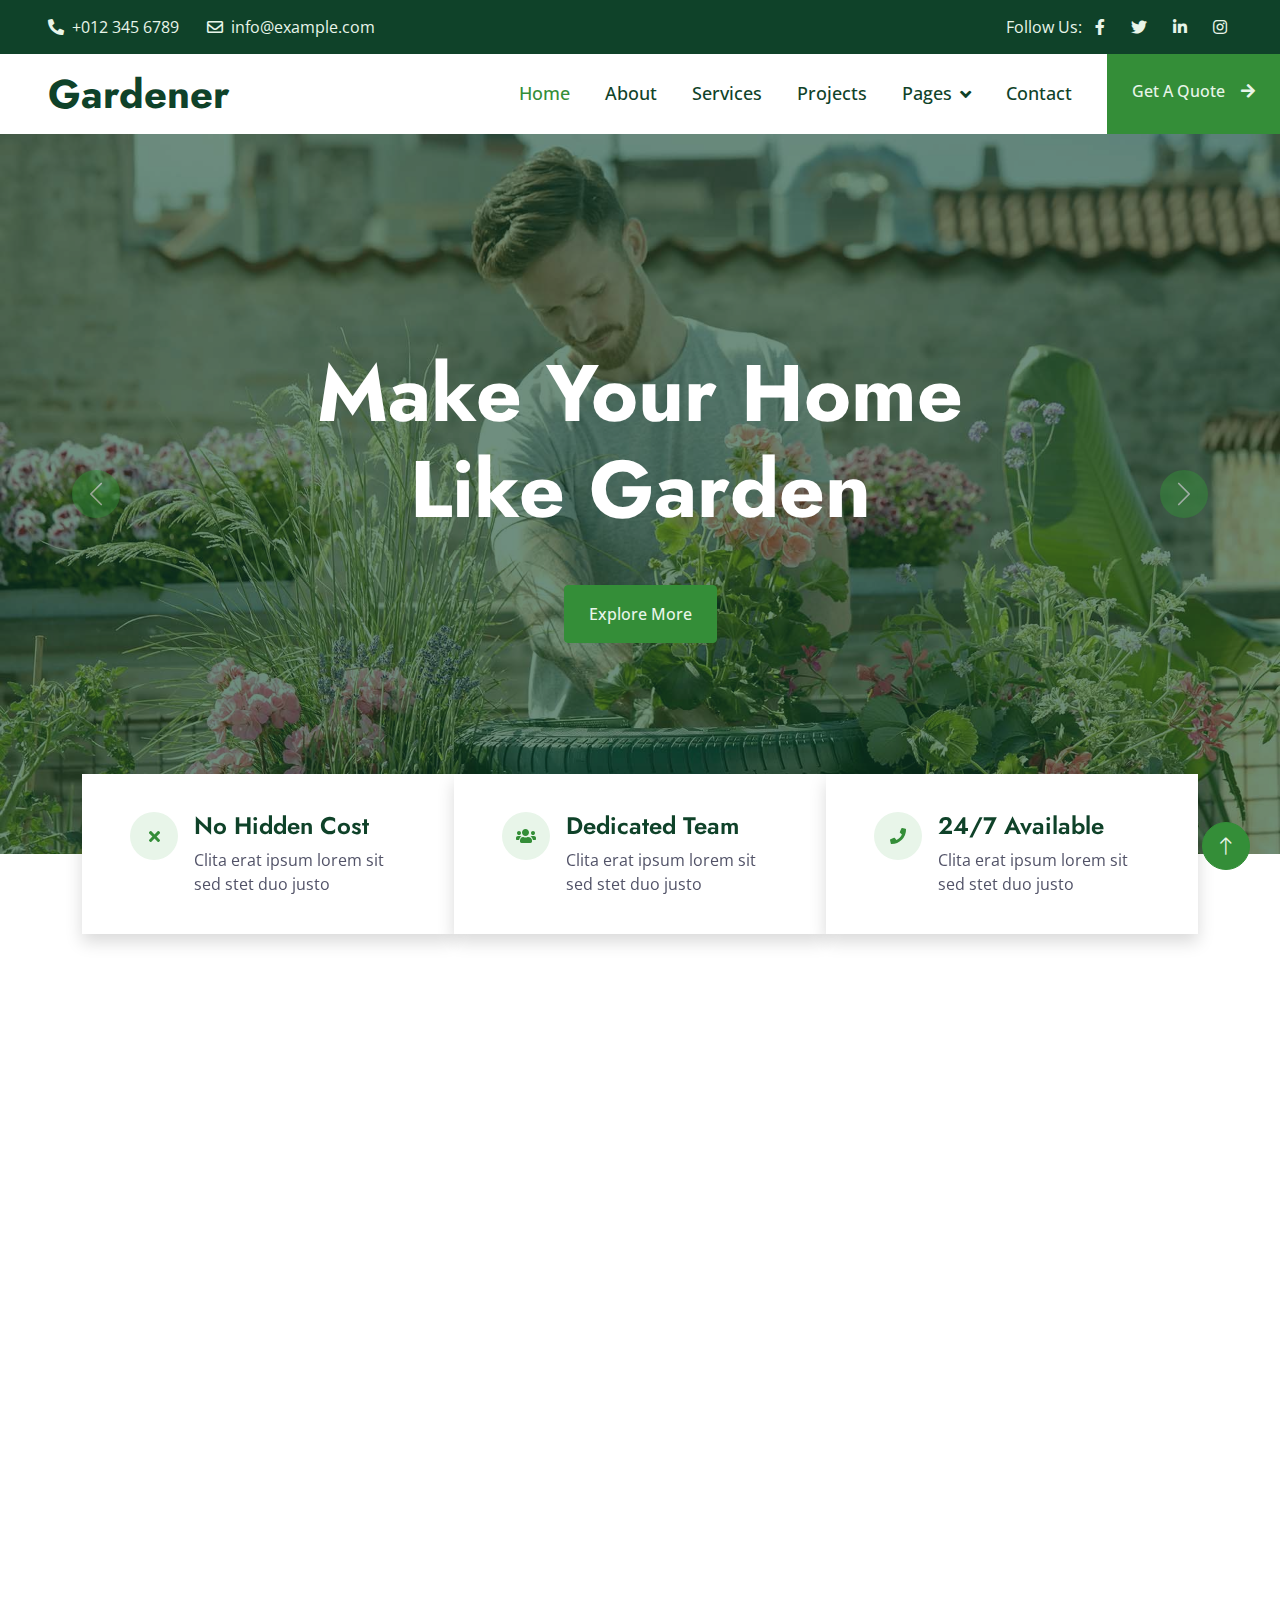
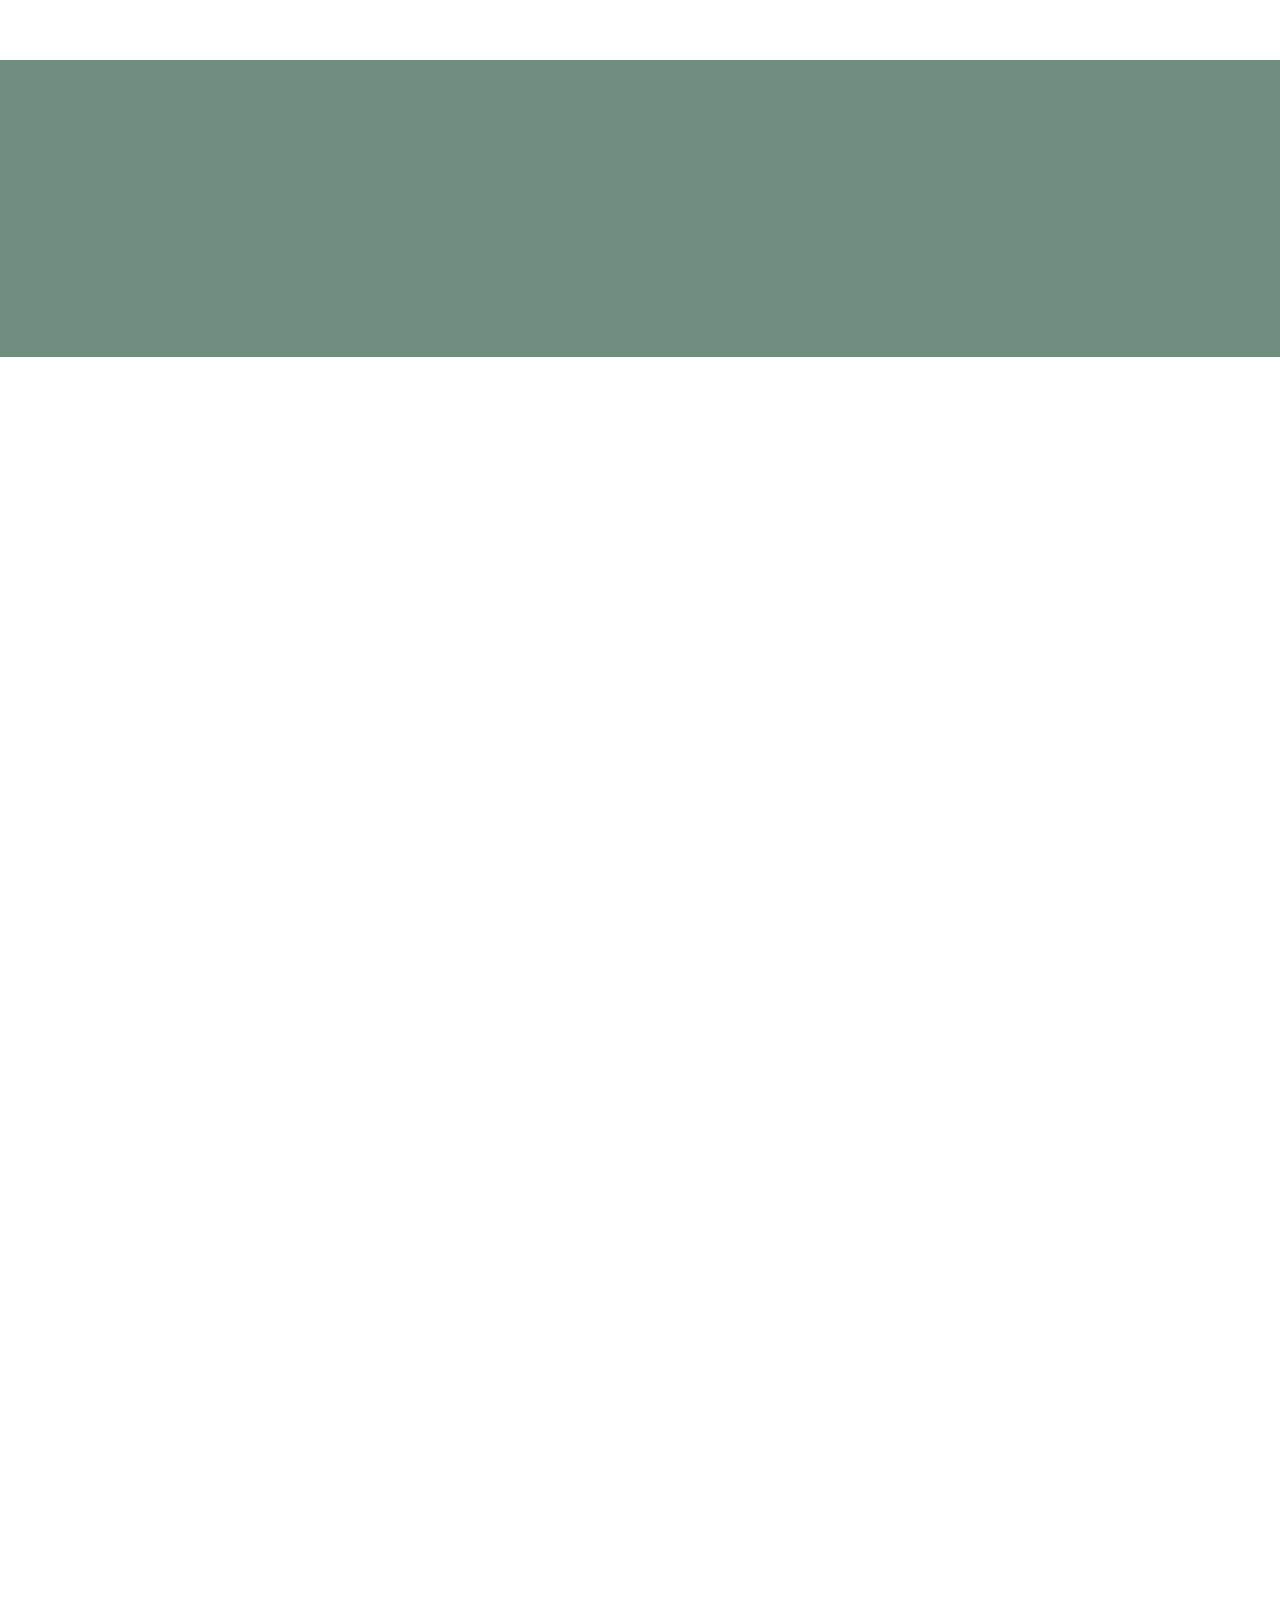
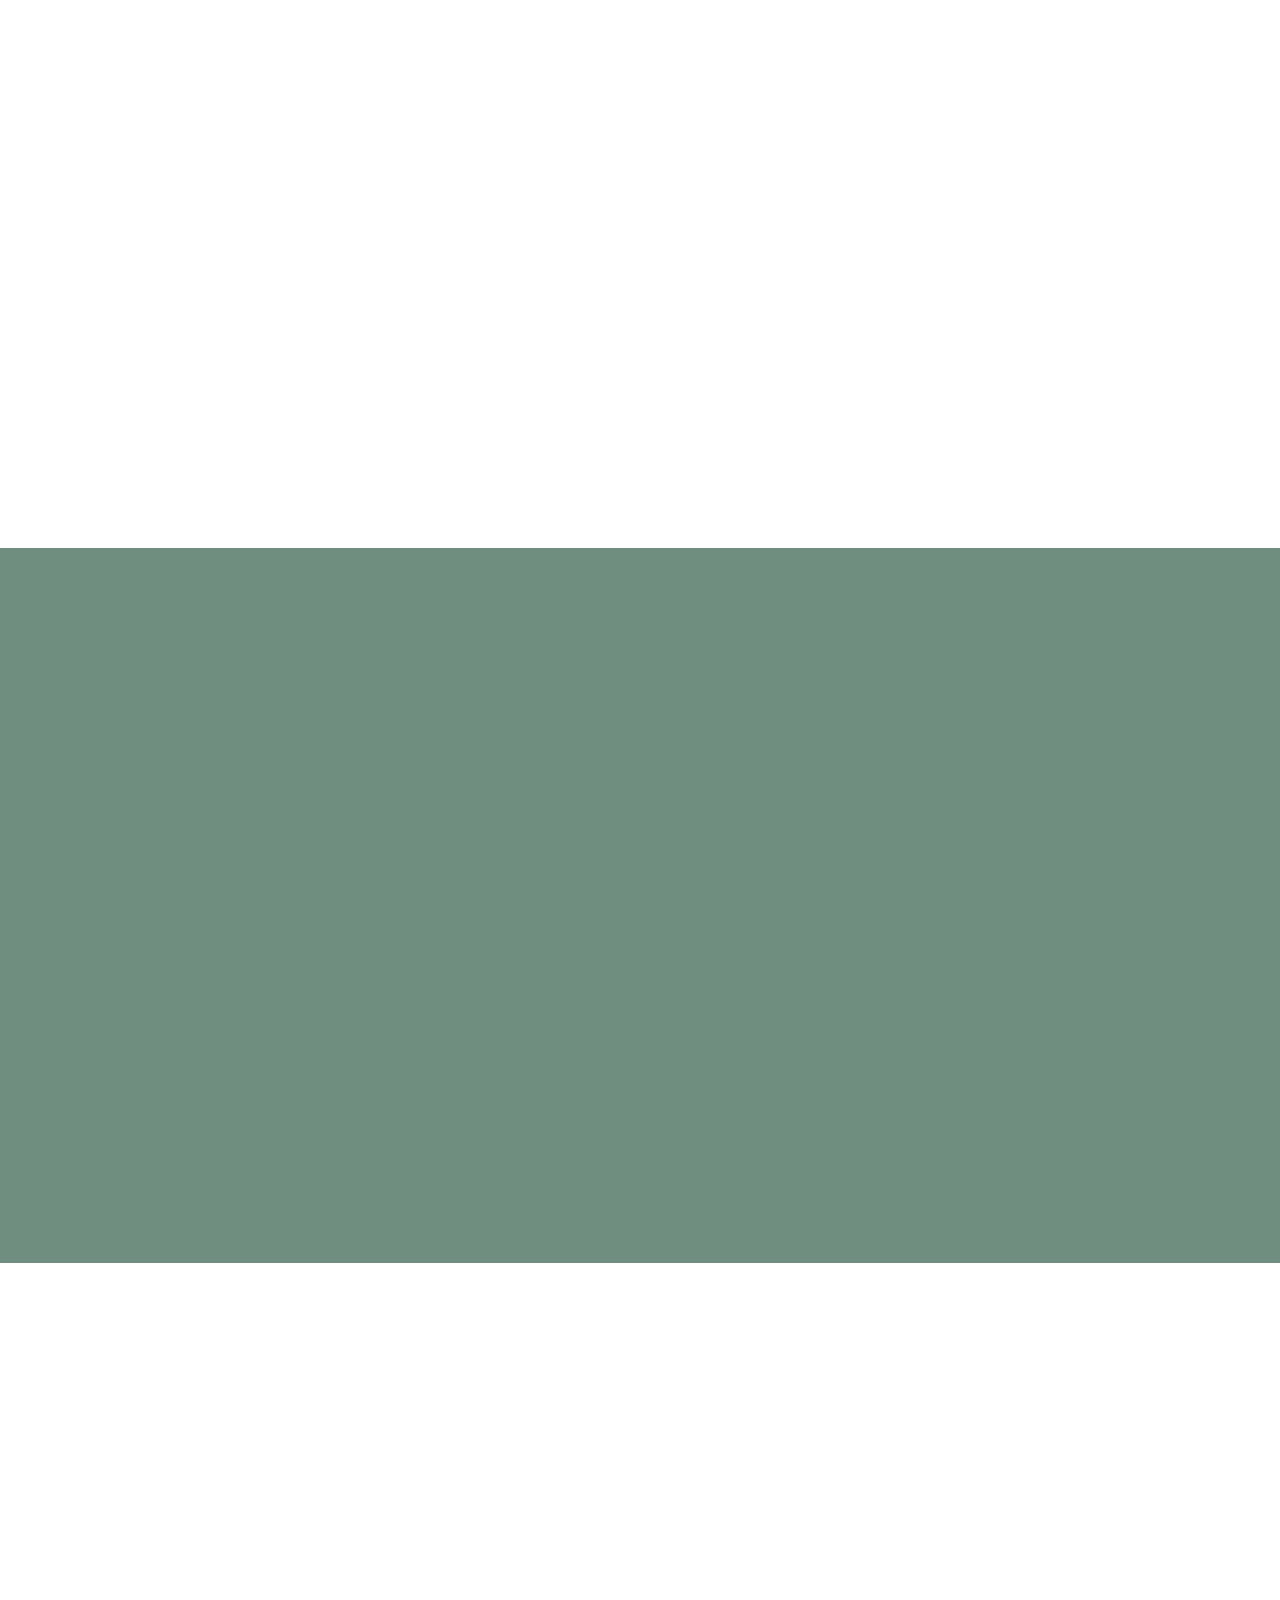
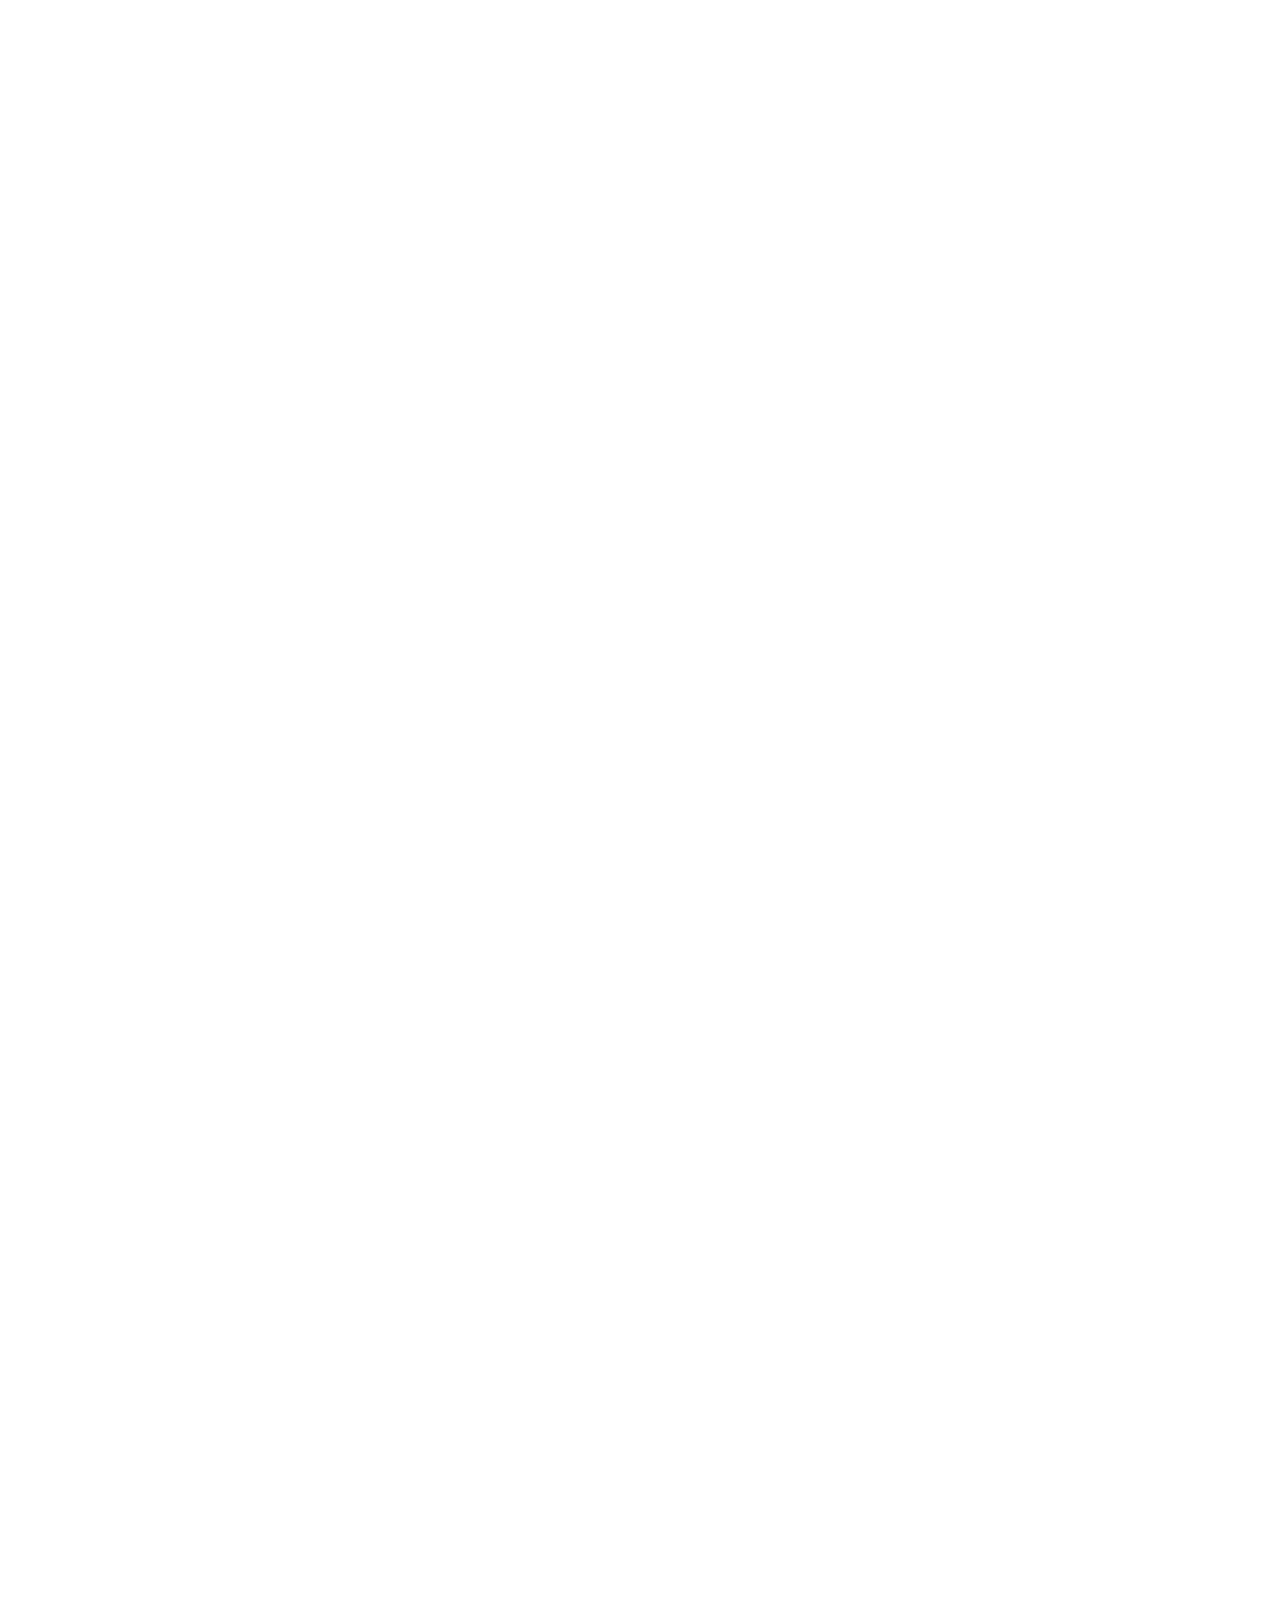
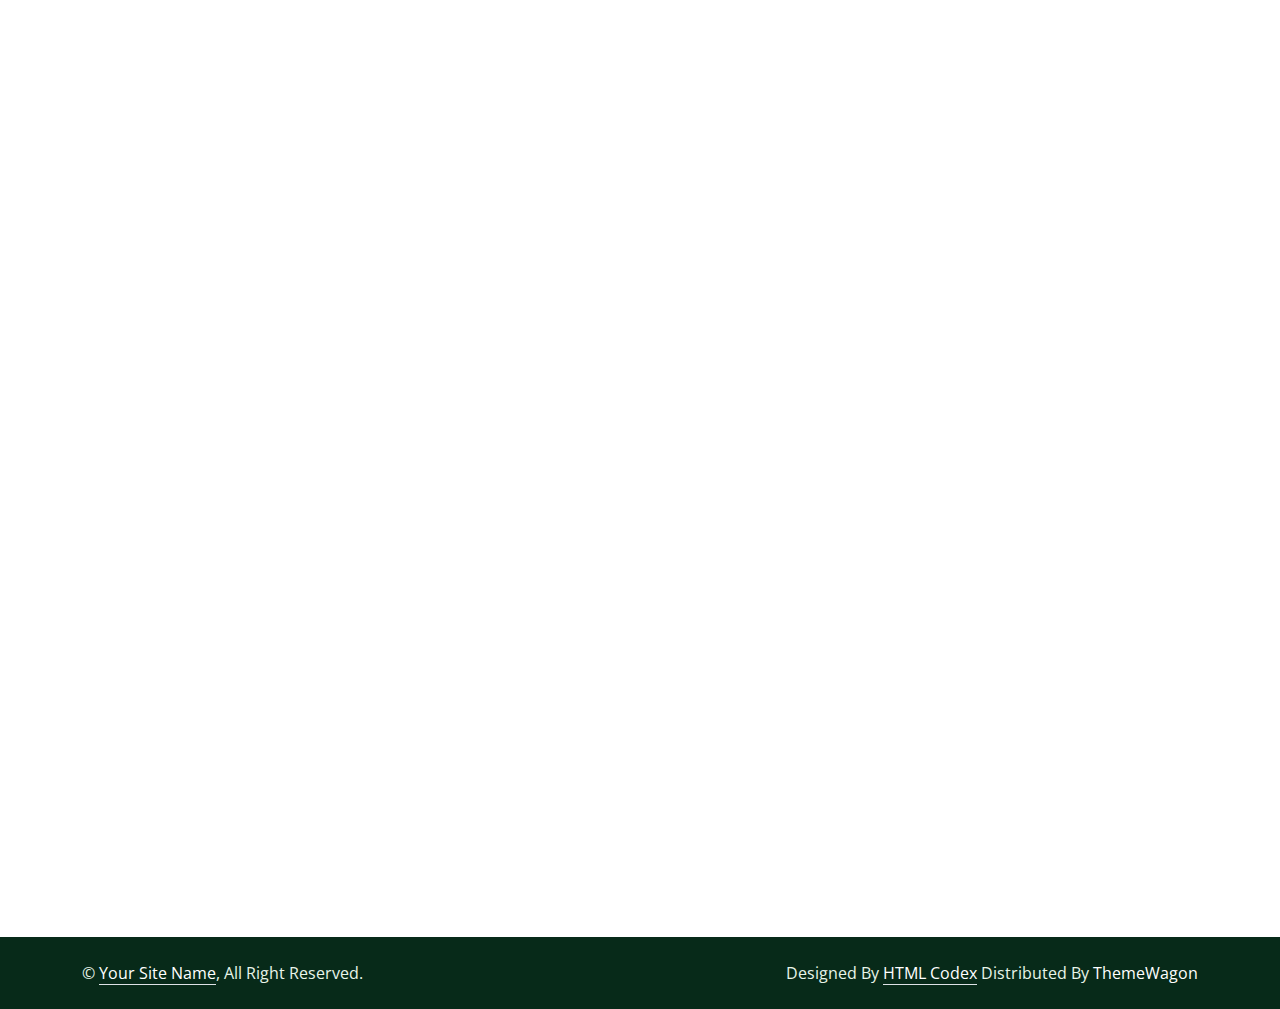
==== index.html @ 3726ccce "base sitio web" ====
<!DOCTYPE html>
<html lang="en">

<head>
    <meta charset="utf-8">
    <title>Gardener - Gardening Website Template</title>
    <meta content="width=device-width, initial-scale=1.0" name="viewport">
    <meta content="" name="keywords">
    <meta content="" name="description">

    <!-- Favicon -->
    <link href="img/favicon.ico" rel="icon">

    <!-- Google Web Fonts -->
    <link rel="preconnect" href="https://fonts.googleapis.com">
    <link rel="preconnect" href="https://fonts.gstatic.com" crossorigin>
    <link href="https://fonts.googleapis.com/css2?family=Jost:wght@500;600;700&family=Open+Sans:wght@400;500&display=swap" rel="stylesheet">  

    <!-- Icon Font Stylesheet -->
    <link href="https://cdnjs.cloudflare.com/ajax/libs/font-awesome/5.10.0/css/all.min.css" rel="stylesheet">
    <link href="https://cdn.jsdelivr.net/npm/bootstrap-icons@1.4.1/font/bootstrap-icons.css" rel="stylesheet">

    <!-- Libraries Stylesheet -->
    <link href="lib/animate/animate.min.css" rel="stylesheet">
    <link href="lib/owlcarousel/assets/owl.carousel.min.css" rel="stylesheet">
    <link href="lib/lightbox/css/lightbox.min.css" rel="stylesheet">

    <!-- Customized Bootstrap Stylesheet -->
    <link href="css/bootstrap.min.css" rel="stylesheet">

    <!-- Template Stylesheet -->
    <link href="css/style.css" rel="stylesheet">
</head>

<body>
    <!-- Spinner Start -->
    <div id="spinner" class="show bg-white position-fixed translate-middle w-100 vh-100 top-50 start-50 d-flex align-items-center justify-content-center">
        <div class="spinner-border text-primary" role="status" style="width: 3rem; height: 3rem;"></div>
    </div>
    <!-- Spinner End -->


    <!-- Topbar Start -->
    <div class="container-fluid bg-dark text-light px-0 py-2">
        <div class="row gx-0 d-none d-lg-flex">
            <div class="col-lg-7 px-5 text-start">
                <div class="h-100 d-inline-flex align-items-center me-4">
                    <span class="fa fa-phone-alt me-2"></span>
                    <span>+012 345 6789</span>
                </div>
                <div class="h-100 d-inline-flex align-items-center">
                    <span class="far fa-envelope me-2"></span>
                    <span>info@example.com</span>
                </div>
            </div>
            <div class="col-lg-5 px-5 text-end">
                <div class="h-100 d-inline-flex align-items-center mx-n2">
                    <span>Follow Us:</span>
                    <a class="btn btn-link text-light" href=""><i class="fab fa-facebook-f"></i></a>
                    <a class="btn btn-link text-light" href=""><i class="fab fa-twitter"></i></a>
                    <a class="btn btn-link text-light" href=""><i class="fab fa-linkedin-in"></i></a>
                    <a class="btn btn-link text-light" href=""><i class="fab fa-instagram"></i></a>
                </div>
            </div>
        </div>
    </div>
    <!-- Topbar End -->


    <!-- Navbar Start -->
    <nav class="navbar navbar-expand-lg bg-white navbar-light sticky-top p-0">
        <a href="index.html" class="navbar-brand d-flex align-items-center px-4 px-lg-5">
            <h1 class="m-0">Gardener</h1>
        </a>
        <button type="button" class="navbar-toggler me-4" data-bs-toggle="collapse" data-bs-target="#navbarCollapse">
            <span class="navbar-toggler-icon"></span>
        </button>
        <div class="collapse navbar-collapse" id="navbarCollapse">
            <div class="navbar-nav ms-auto p-4 p-lg-0">
                <a href="index.html" class="nav-item nav-link active">Home</a>
                <a href="about.html" class="nav-item nav-link">About</a>
                <a href="service.html" class="nav-item nav-link">Services</a>
                <a href="project.html" class="nav-item nav-link">Projects</a>
                <div class="nav-item dropdown">
                    <a href="#" class="nav-link dropdown-toggle" data-bs-toggle="dropdown">Pages</a>
                    <div class="dropdown-menu bg-light m-0">
                        <a href="feature.html" class="dropdown-item">Features</a>
                        <a href="quote.html" class="dropdown-item">Free Quote</a>
                        <a href="team.html" class="dropdown-item">Our Team</a>
                        <a href="testimonial.html" class="dropdown-item">Testimonial</a>
                        <a href="404.html" class="dropdown-item">404 Page</a>
                    </div>
                </div>
                <a href="contact.html" class="nav-item nav-link">Contact</a>
            </div>
            <a href="" class="btn btn-primary py-4 px-lg-4 rounded-0 d-none d-lg-block">Get A Quote<i class="fa fa-arrow-right ms-3"></i></a>
        </div>
    </nav>
    <!-- Navbar End -->


    <!-- Carousel Start -->
    <div class="container-fluid p-0 wow fadeIn" data-wow-delay="0.1s">
        <div id="header-carousel" class="carousel slide" data-bs-ride="carousel">
            <div class="carousel-inner">
                <div class="carousel-item active">
                    <img class="w-100" src="img/carousel-1.jpg" alt="Image">
                    <div class="carousel-caption">
                        <div class="container">
                            <div class="row justify-content-center">
                                <div class="col-lg-8">
                                    <h1 class="display-1 text-white mb-5 animated slideInDown">Make Your Home Like Garden</h1>
                                    <a href="" class="btn btn-primary py-sm-3 px-sm-4">Explore More</a>
                                </div>
                            </div>
                        </div>
                    </div>
                </div>
                <div class="carousel-item">
                    <img class="w-100" src="img/carousel-2.jpg" alt="Image">
                    <div class="carousel-caption">
                        <div class="container">
                            <div class="row justify-content-center">
                                <div class="col-lg-7">
                                    <h1 class="display-1 text-white mb-5 animated slideInDown">Create Your Own Small Garden At Home</h1>
                                    <a href="" class="btn btn-primary py-sm-3 px-sm-4">Explore More</a>
                                </div>
                            </div>
                        </div>
                    </div>
                </div>
            </div>
            <button class="carousel-control-prev" type="button" data-bs-target="#header-carousel"
                data-bs-slide="prev">
                <span class="carousel-control-prev-icon" aria-hidden="true"></span>
                <span class="visually-hidden">Previous</span>
            </button>
            <button class="carousel-control-next" type="button" data-bs-target="#header-carousel"
                data-bs-slide="next">
                <span class="carousel-control-next-icon" aria-hidden="true"></span>
                <span class="visually-hidden">Next</span>
            </button>
        </div>
    </div>
    <!-- Carousel End -->


    <!-- Top Feature Start -->
    <div class="container-fluid top-feature py-5 pt-lg-0">
        <div class="container py-5 pt-lg-0">
            <div class="row gx-0">
                <div class="col-lg-4 wow fadeIn" data-wow-delay="0.1s">
                    <div class="bg-white shadow d-flex align-items-center h-100 px-5" style="min-height: 160px;">
                        <div class="d-flex">
                            <div class="flex-shrink-0 btn-lg-square rounded-circle bg-light">
                                <i class="fa fa-times text-primary"></i>
                            </div>
                            <div class="ps-3">
                                <h4>No Hidden Cost</h4>
                                <span>Clita erat ipsum lorem sit sed stet duo justo</span>
                            </div>
                        </div>
                    </div>
                </div>
                <div class="col-lg-4 wow fadeIn" data-wow-delay="0.3s">
                    <div class="bg-white shadow d-flex align-items-center h-100 px-5" style="min-height: 160px;">
                        <div class="d-flex">
                            <div class="flex-shrink-0 btn-lg-square rounded-circle bg-light">
                                <i class="fa fa-users text-primary"></i>
                            </div>
                            <div class="ps-3">
                                <h4>Dedicated Team</h4>
                                <span>Clita erat ipsum lorem sit sed stet duo justo</span>
                            </div>
                        </div>
                    </div>
                </div>
                <div class="col-lg-4 wow fadeIn" data-wow-delay="0.5s">
                    <div class="bg-white shadow d-flex align-items-center h-100 px-5" style="min-height: 160px;">
                        <div class="d-flex">
                            <div class="flex-shrink-0 btn-lg-square rounded-circle bg-light">
                                <i class="fa fa-phone text-primary"></i>
                            </div>
                            <div class="ps-3">
                                <h4>24/7 Available</h4>
                                <span>Clita erat ipsum lorem sit sed stet duo justo</span>
                            </div>
                        </div>
                    </div>
                </div>
            </div>
        </div>
    </div>
    <!-- Top Feature End -->


    <!-- About Start -->
    <div class="container-xxl py-5">
        <div class="container">
            <div class="row g-5 align-items-end">
                <div class="col-lg-3 col-md-5 wow fadeInUp" data-wow-delay="0.1s">
                    <img class="img-fluid rounded" data-wow-delay="0.1s" src="img/about.jpg">
                </div>
                <div class="col-lg-6 col-md-7 wow fadeInUp" data-wow-delay="0.3s">
                    <h1 class="display-1 text-primary mb-0">25</h1>
                    <p class="text-primary mb-4">Year of Experience</p>
                    <h1 class="display-5 mb-4">We Make Your Home Like A Garden</h1>
                    <p class="mb-4">Tempor erat elitr rebum at clita. Diam dolor diam ipsum sit. Aliqu diam amet diam et eos. Clita erat ipsum et lorem et sit, sed stet lorem sit clita duo justo magna dolore erat amet</p>
                    <a class="btn btn-primary py-3 px-4" href="">Explore More</a>
                </div>
                <div class="col-lg-3 col-md-12 wow fadeInUp" data-wow-delay="0.5s">
                    <div class="row g-5">
                        <div class="col-12 col-sm-6 col-lg-12">
                            <div class="border-start ps-4">
                                <i class="fa fa-award fa-3x text-primary mb-3"></i>
                                <h4 class="mb-3">Award Winning</h4>
                                <span>Clita erat ipsum et lorem et sit, sed stet lorem sit clita duo justo magna</span>
                            </div>
                        </div>
                        <div class="col-12 col-sm-6 col-lg-12">
                            <div class="border-start ps-4">
                                <i class="fa fa-users fa-3x text-primary mb-3"></i>
                                <h4 class="mb-3">Dedicated Team</h4>
                                <span>Clita erat ipsum et lorem et sit, sed stet lorem sit clita duo justo magna</span>
                            </div>
                        </div>
                    </div>
                </div>
            </div>
        </div>
    </div>
    <!-- About End -->


    <!-- Facts Start -->
    <div class="container-fluid facts my-5 py-5" data-parallax="scroll" data-image-src="img/carousel-1.jpg">
        <div class="container py-5">
            <div class="row g-5">
                <div class="col-sm-6 col-lg-3 text-center wow fadeIn" data-wow-delay="0.1s">
                    <h1 class="display-4 text-white" data-toggle="counter-up">1234</h1>
                    <span class="fs-5 fw-semi-bold text-light">Happy Clients</span>
                </div>
                <div class="col-sm-6 col-lg-3 text-center wow fadeIn" data-wow-delay="0.3s">
                    <h1 class="display-4 text-white" data-toggle="counter-up">1234</h1>
                    <span class="fs-5 fw-semi-bold text-light">Garden Complated</span>
                </div>
                <div class="col-sm-6 col-lg-3 text-center wow fadeIn" data-wow-delay="0.5s">
                    <h1 class="display-4 text-white" data-toggle="counter-up">1234</h1>
                    <span class="fs-5 fw-semi-bold text-light">Dedicated Staff</span>
                </div>
                <div class="col-sm-6 col-lg-3 text-center wow fadeIn" data-wow-delay="0.7s">
                    <h1 class="display-4 text-white" data-toggle="counter-up">1234</h1>
                    <span class="fs-5 fw-semi-bold text-light">Awards Achieved</span>
                </div>
            </div>
        </div>
    </div>
    <!-- Facts End -->


    <!-- Features Start -->
    <div class="container-xxl py-5">
        <div class="container">
            <div class="row g-5 align-items-center">
                <div class="col-lg-6 wow fadeInUp" data-wow-delay="0.1s">
                    <p class="fs-5 fw-bold text-primary">Why Choosing Us!</p>
                    <h1 class="display-5 mb-4">Few Reasons Why People Choosing Us!</h1>
                    <p class="mb-4">Tempor erat elitr rebum at clita. Diam dolor diam ipsum sit. Aliqu diam amet diam et eos. Clita erat ipsum et lorem et sit, sed stet lorem sit clita duo justo magna dolore erat amet</p>
                    <a class="btn btn-primary py-3 px-4" href="">Explore More</a>
                </div>
                <div class="col-lg-6">
                    <div class="row g-4 align-items-center">
                        <div class="col-md-6">
                            <div class="row g-4">
                                <div class="col-12 wow fadeIn" data-wow-delay="0.3s">
                                    <div class="text-center rounded py-5 px-4" style="box-shadow: 0 0 45px rgba(0,0,0,.08);">
                                        <div class="btn-square bg-light rounded-circle mx-auto mb-4" style="width: 90px; height: 90px;">
                                            <i class="fa fa-check fa-3x text-primary"></i>
                                        </div>
                                        <h4 class="mb-0">100% Satisfaction</h4>
                                    </div>
                                </div>
                                <div class="col-12 wow fadeIn" data-wow-delay="0.5s">
                                    <div class="text-center rounded py-5 px-4" style="box-shadow: 0 0 45px rgba(0,0,0,.08);">
                                        <div class="btn-square bg-light rounded-circle mx-auto mb-4" style="width: 90px; height: 90px;">
                                            <i class="fa fa-users fa-3x text-primary"></i>
                                        </div>
                                        <h4 class="mb-0">Dedicated Team</h4>
                                    </div>
                                </div>
                            </div>
                        </div>
                        <div class="col-md-6 wow fadeIn" data-wow-delay="0.7s">
                            <div class="text-center rounded py-5 px-4" style="box-shadow: 0 0 45px rgba(0,0,0,.08);">
                                <div class="btn-square bg-light rounded-circle mx-auto mb-4" style="width: 90px; height: 90px;">
                                    <i class="fa fa-tools fa-3x text-primary"></i>
                                </div>
                                <h4 class="mb-0">Modern Equipment</h4>
                            </div>
                        </div>
                    </div>
                </div>
            </div>
        </div>
    </div>
    <!-- Features End -->


    <!-- Service Start -->
    <div class="container-xxl py-5">
        <div class="container">
            <div class="text-center mx-auto wow fadeInUp" data-wow-delay="0.1s" style="max-width: 500px;">
                <p class="fs-5 fw-bold text-primary">Our Services</p>
                <h1 class="display-5 mb-5">Services That We Offer For You</h1>
            </div>
            <div class="row g-4">
                <div class="col-lg-4 col-md-6 wow fadeInUp" data-wow-delay="0.1s">
                    <div class="service-item rounded d-flex h-100">
                        <div class="service-img rounded">
                            <img class="img-fluid" src="img/service-1.jpg" alt="">
                        </div>
                        <div class="service-text rounded p-5">
                            <div class="btn-square rounded-circle mx-auto mb-3">
                                <img class="img-fluid" src="img/icon/icon-3.png" alt="Icon">
                            </div>
                            <h4 class="mb-3">Landscaping</h4>
                            <p class="mb-4">Erat ipsum justo amet duo et elitr dolor, est duo duo eos lorem sed diam stet diam sed stet.</p>
                            <a class="btn btn-sm" href=""><i class="fa fa-plus text-primary me-2"></i>Read More</a>
                        </div>
                    </div>
                </div>
                <div class="col-lg-4 col-md-6 wow fadeInUp" data-wow-delay="0.3s">
                    <div class="service-item rounded d-flex h-100">
                        <div class="service-img rounded">
                            <img class="img-fluid" src="img/service-2.jpg" alt="">
                        </div>
                        <div class="service-text rounded p-5">
                            <div class="btn-square rounded-circle mx-auto mb-3">
                                <img class="img-fluid" src="img/icon/icon-6.png" alt="Icon">
                            </div>
                            <h4 class="mb-3">Pruning plants</h4>
                            <p class="mb-4">Erat ipsum justo amet duo et elitr dolor, est duo duo eos lorem sed diam stet diam sed stet.</p>
                            <a class="btn btn-sm" href=""><i class="fa fa-plus text-primary me-2"></i>Read More</a>
                        </div>
                    </div>
                </div>
                <div class="col-lg-4 col-md-6 wow fadeInUp" data-wow-delay="0.5s">
                    <div class="service-item rounded d-flex h-100">
                        <div class="service-img rounded">
                            <img class="img-fluid" src="img/service-3.jpg" alt="">
                        </div>
                        <div class="service-text rounded p-5">
                            <div class="btn-square rounded-circle mx-auto mb-3">
                                <img class="img-fluid" src="img/icon/icon-5.png" alt="Icon">
                            </div>
                            <h4 class="mb-3">Irrigation & Drainage</h4>
                            <p class="mb-4">Erat ipsum justo amet duo et elitr dolor, est duo duo eos lorem sed diam stet diam sed stet.</p>
                            <a class="btn btn-sm" href=""><i class="fa fa-plus text-primary me-2"></i>Read More</a>
                        </div>
                    </div>
                </div>
                <div class="col-lg-4 col-md-6 wow fadeInUp" data-wow-delay="0.1s">
                    <div class="service-item rounded d-flex h-100">
                        <div class="service-img rounded">
                            <img class="img-fluid" src="img/service-4.jpg" alt="">
                        </div>
                        <div class="service-text rounded p-5">
                            <div class="btn-square rounded-circle mx-auto mb-3">
                                <img class="img-fluid" src="img/icon/icon-4.png" alt="Icon">
                            </div>
                            <h4 class="mb-3">Garden Maintenance </h4>
                            <p class="mb-4">Erat ipsum justo amet duo et elitr dolor, est duo duo eos lorem sed diam stet diam sed stet.</p>
                            <a class="btn btn-sm" href=""><i class="fa fa-plus text-primary me-2"></i>Read More</a>
                        </div>
                    </div>
                </div>
                <div class="col-lg-4 col-md-6 wow fadeInUp" data-wow-delay="0.3s">
                    <div class="service-item rounded d-flex h-100">
                        <div class="service-img rounded">
                            <img class="img-fluid" src="img/service-5.jpg" alt="">
                        </div>
                        <div class="service-text rounded p-5">
                            <div class="btn-square rounded-circle mx-auto mb-3">
                                <img class="img-fluid" src="img/icon/icon-8.png" alt="Icon">
                            </div>
                            <h4 class="mb-3">Green Technology</h4>
                            <p class="mb-4">Erat ipsum justo amet duo et elitr dolor, est duo duo eos lorem sed diam stet diam sed stet.</p>
                            <a class="btn btn-sm" href=""><i class="fa fa-plus text-primary me-2"></i>Read More</a>
                        </div>
                    </div>
                </div>
                <div class="col-lg-4 col-md-6 wow fadeInUp" data-wow-delay="0.5s">
                    <div class="service-item rounded d-flex h-100">
                        <div class="service-img rounded">
                            <img class="img-fluid" src="img/service-6.jpg" alt="">
                        </div>
                        <div class="service-text rounded p-5">
                            <div class="btn-square rounded-circle mx-auto mb-3">
                                <img class="img-fluid" src="img/icon/icon-2.png" alt="Icon">
                            </div>
                            <h4 class="mb-3">Urban Gardening</h4>
                            <p class="mb-4">Erat ipsum justo amet duo et elitr dolor, est duo duo eos lorem sed diam stet diam sed stet.</p>
                            <a class="btn btn-sm" href=""><i class="fa fa-plus text-primary me-2"></i>Read More</a>
                        </div>
                    </div>
                </div>
            </div>
        </div>
    </div>
    <!-- Service End -->


    <!-- Quote Start -->
    <div class="container-fluid quote my-5 py-5" data-parallax="scroll" data-image-src="img/carousel-2.jpg">
        <div class="container py-5">
            <div class="row justify-content-center">
                <div class="col-lg-7">
                    <div class="bg-white rounded p-4 p-sm-5 wow fadeIn" data-wow-delay="0.5s">
                        <h1 class="display-5 text-center mb-5">Get A Free Quote</h1>
                        <div class="row g-3">
                            <div class="col-sm-6">
                                <div class="form-floating">
                                    <input type="text" class="form-control bg-light border-0" id="gname" placeholder="Gurdian Name">
                                    <label for="gname">Your Name</label>
                                </div>
                            </div>
                            <div class="col-sm-6">
                                <div class="form-floating">
                                    <input type="email" class="form-control bg-light border-0" id="gmail" placeholder="Gurdian Email">
                                    <label for="gmail">Your Email</label>
                                </div>
                            </div>
                            <div class="col-sm-6">
                                <div class="form-floating">
                                    <input type="text" class="form-control bg-light border-0" id="cname" placeholder="Child Name">
                                    <label for="cname">Your Mobile</label>
                                </div>
                            </div>
                            <div class="col-sm-6">
                                <div class="form-floating">
                                    <input type="text" class="form-control bg-light border-0" id="cage" placeholder="Child Age">
                                    <label for="cage">Service Type</label>
                                </div>
                            </div>
                            <div class="col-12">
                                <div class="form-floating">
                                    <textarea class="form-control bg-light border-0" placeholder="Leave a message here" id="message" style="height: 100px"></textarea>
                                    <label for="message">Message</label>
                                </div>
                            </div>
                            <div class="col-12 text-center">
                                <button class="btn btn-primary py-3 px-4" type="submit">Submit Now</button>
                            </div>
                        </div>
                    </div>
                </div>
            </div>
        </div>
    </div>
    <!-- Quote End -->


    <!-- Projects Start -->
    <div class="container-xxl py-5">
        <div class="container">
            <div class="text-center mx-auto wow fadeInUp" data-wow-delay="0.1s" style="max-width: 500px;">
                <p class="fs-5 fw-bold text-primary">Our Projects</p>
                <h1 class="display-5 mb-5">Some Of Our Wonderful Projects</h1>
            </div>
            <div class="row wow fadeInUp" data-wow-delay="0.3s">
                <div class="col-12 text-center">
                    <ul class="list-inline rounded mb-5" id="portfolio-flters">
                        <li class="mx-2 active" data-filter="*">All</li>
                        <li class="mx-2" data-filter=".first">Complete Projects</li>
                        <li class="mx-2" data-filter=".second">Ongoing Projects</li>
                    </ul>
                </div>
            </div>
            <div class="row g-4 portfolio-container">
                <div class="col-lg-4 col-md-6 portfolio-item first wow fadeInUp" data-wow-delay="0.1s">
                    <div class="portfolio-inner rounded">
                        <img class="img-fluid" src="img/service-1.jpg" alt="">
                        <div class="portfolio-text">
                            <h4 class="text-white mb-4">Landscaping</h4>
                            <div class="d-flex">
                                <a class="btn btn-lg-square rounded-circle mx-2" href="img/service-1.jpg" data-lightbox="portfolio"><i class="fa fa-eye"></i></a>
                                <a class="btn btn-lg-square rounded-circle mx-2" href=""><i class="fa fa-link"></i></a>
                            </div>
                        </div>
                    </div>
                </div>
                <div class="col-lg-4 col-md-6 portfolio-item second wow fadeInUp" data-wow-delay="0.3s">
                    <div class="portfolio-inner rounded">
                        <img class="img-fluid" src="img/service-2.jpg" alt="">
                        <div class="portfolio-text">
                            <h4 class="text-white mb-4">Pruning plants</h4>
                            <div class="d-flex">
                                <a class="btn btn-lg-square rounded-circle mx-2" href="img/service-2.jpg" data-lightbox="portfolio"><i class="fa fa-eye"></i></a>
                                <a class="btn btn-lg-square rounded-circle mx-2" href=""><i class="fa fa-link"></i></a>
                            </div>
                        </div>
                    </div>
                </div>
                <div class="col-lg-4 col-md-6 portfolio-item first wow fadeInUp" data-wow-delay="0.5s">
                    <div class="portfolio-inner rounded">
                        <img class="img-fluid" src="img/service-3.jpg" alt="">
                        <div class="portfolio-text">
                            <h4 class="text-white mb-4">Irrigation & Drainage</h4>
                            <div class="d-flex">
                                <a class="btn btn-lg-square rounded-circle mx-2" href="img/service-3.jpg" data-lightbox="portfolio"><i class="fa fa-eye"></i></a>
                                <a class="btn btn-lg-square rounded-circle mx-2" href=""><i class="fa fa-link"></i></a>
                            </div>
                        </div>
                    </div>
                </div>
                <div class="col-lg-4 col-md-6 portfolio-item second wow fadeInUp" data-wow-delay="0.1s">
                    <div class="portfolio-inner rounded">
                        <img class="img-fluid" src="img/service-4.jpg" alt="">
                        <div class="portfolio-text">
                            <h4 class="text-white mb-4">Garden Maintenance</h4>
                            <div class="d-flex">
                                <a class="btn btn-lg-square rounded-circle mx-2" href="img/service-4.jpg" data-lightbox="portfolio"><i class="fa fa-eye"></i></a>
                                <a class="btn btn-lg-square rounded-circle mx-2" href=""><i class="fa fa-link"></i></a>
                            </div>
                        </div>
                    </div>
                </div>
                <div class="col-lg-4 col-md-6 portfolio-item first wow fadeInUp" data-wow-delay="0.3s">
                    <div class="portfolio-inner rounded">
                        <img class="img-fluid" src="img/service-5.jpg" alt="">
                        <div class="portfolio-text">
                            <h4 class="text-white mb-4">Green Technology</h4>
                            <div class="d-flex">
                                <a class="btn btn-lg-square rounded-circle mx-2" href="img/service-5.jpg" data-lightbox="portfolio"><i class="fa fa-eye"></i></a>
                                <a class="btn btn-lg-square rounded-circle mx-2" href=""><i class="fa fa-link"></i></a>
                            </div>
                        </div>
                    </div>
                </div>
                <div class="col-lg-4 col-md-6 portfolio-item second wow fadeInUp" data-wow-delay="0.5s">
                    <div class="portfolio-inner rounded">
                        <img class="img-fluid" src="img/service-6.jpg" alt="">
                        <div class="portfolio-text">
                            <h4 class="text-white mb-4">Urban Gardening</h4>
                            <div class="d-flex">
                                <a class="btn btn-lg-square rounded-circle mx-2" href="img/service-6.jpg" data-lightbox="portfolio"><i class="fa fa-eye"></i></a>
                                <a class="btn btn-lg-square rounded-circle mx-2" href=""><i class="fa fa-link"></i></a>
                            </div>
                        </div>
                    </div>
                </div>
            </div>
        </div>
    </div>
    <!-- Projects End -->


    <!-- Team Start -->
    <div class="container-xxl py-5">
        <div class="container">
            <div class="text-center mx-auto wow fadeInUp" data-wow-delay="0.1s" style="max-width: 500px;">
                <p class="fs-5 fw-bold text-primary">Our Team</p>
                <h1 class="display-5 mb-5">Dedicated & Experienced Team Members</h1>
            </div>
            <div class="row g-4">
                <div class="col-lg-4 col-md-6 wow fadeInUp" data-wow-delay="0.1s">
                    <div class="team-item rounded">
                        <img class="img-fluid" src="img/team-1.jpg" alt="">
                        <div class="team-text">
                            <h4 class="mb-0">Doris Jordan</h4>
                            <p class="text-primary">Landscape Designer</p>
                            <div class="team-social d-flex">
                                <a class="btn btn-square rounded-circle me-2" href=""><i class="fab fa-facebook-f"></i></a>
                                <a class="btn btn-square rounded-circle me-2" href=""><i class="fab fa-twitter"></i></a>
                                <a class="btn btn-square rounded-circle me-2" href=""><i class="fab fa-instagram"></i></a>
                            </div>
                        </div>
                    </div>
                </div>
                <div class="col-lg-4 col-md-6 wow fadeInUp" data-wow-delay="0.3s">
                    <div class="team-item rounded">
                        <img class="img-fluid" src="img/team-2.jpg" alt="">
                        <div class="team-text">
                            <h4 class="mb-0">Johnny Ramirez</h4>
                            <p class="text-primary">Garden Designer</p>
                            <div class="team-social d-flex">
                                <a class="btn btn-square rounded-circle me-2" href=""><i class="fab fa-facebook-f"></i></a>
                                <a class="btn btn-square rounded-circle me-2" href=""><i class="fab fa-twitter"></i></a>
                                <a class="btn btn-square rounded-circle me-2" href=""><i class="fab fa-instagram"></i></a>
                            </div>
                        </div>
                    </div>
                </div>
                <div class="col-lg-4 col-md-6 wow fadeInUp" data-wow-delay="0.5s">
                    <div class="team-item rounded">
                        <img class="img-fluid" src="img/team-3.jpg" alt="">
                        <div class="team-text">
                            <h4 class="mb-0">Diana Wagner</h4>
                            <p class="text-primary">Senior Gardener</p>
                            <div class="team-social d-flex">
                                <a class="btn btn-square rounded-circle me-2" href=""><i class="fab fa-facebook-f"></i></a>
                                <a class="btn btn-square rounded-circle me-2" href=""><i class="fab fa-twitter"></i></a>
                                <a class="btn btn-square rounded-circle me-2" href=""><i class="fab fa-instagram"></i></a>
                            </div>
                        </div>
                    </div>
                </div>
            </div>
        </div>
    </div>
    <!-- Team End -->


    <!-- Testimonial Start -->
    <div class="container-xxl py-5">
        <div class="container">
            <div class="row g-5">
                <div class="col-lg-5 wow fadeInUp" data-wow-delay="0.1s">
                    <p class="fs-5 fw-bold text-primary">Testimonial</p>
                    <h1 class="display-5 mb-5">What Our Clients Say About Us!</h1>
                    <p class="mb-4">Tempor erat elitr rebum at clita. Diam dolor diam ipsum sit. Aliqu diam amet diam et eos. Clita erat ipsum et lorem et sit sed stet lorem sit clita duo justo.</p>
                    <a class="btn btn-primary py-3 px-4" href="">See More</a>
                </div>
                <div class="col-lg-7 wow fadeInUp" data-wow-delay="0.5s">
                    <div class="owl-carousel testimonial-carousel">
                        <div class="testimonial-item">
                            <img class="img-fluid rounded mb-3" src="img/testimonial-1.jpg" alt="">
                            <p class="fs-5">Dolores sed duo clita tempor justo dolor et stet lorem kasd labore dolore lorem ipsum. At lorem lorem magna ut et, nonumy et labore et tempor diam tempor erat.</p>
                            <h4>Client Name</h4>
                            <span>Profession</span>
                        </div>
                        <div class="testimonial-item">
                            <img class="img-fluid rounded mb-3" src="img/testimonial-2.jpg" alt="">
                            <p class="fs-5">Dolores sed duo clita tempor justo dolor et stet lorem kasd labore dolore lorem ipsum. At lorem lorem magna ut et, nonumy et labore et tempor diam tempor erat.</p>
                            <h4>Client Name</h4>
                            <span>Profession</span>
                        </div>
                    </div>
                </div>
            </div>
        </div>
    </div>
    <!-- Testimonial End -->


    <!-- Footer Start -->
    <div class="container-fluid bg-dark text-light footer mt-5 py-5 wow fadeIn" data-wow-delay="0.1s">
        <div class="container py-5">
            <div class="row g-5">
                <div class="col-lg-3 col-md-6">
                    <h4 class="text-white mb-4">Our Office</h4>
                    <p class="mb-2"><i class="fa fa-map-marker-alt me-3"></i>123 Street, New York, USA</p>
                    <p class="mb-2"><i class="fa fa-phone-alt me-3"></i>+012 345 67890</p>
                    <p class="mb-2"><i class="fa fa-envelope me-3"></i>info@example.com</p>
                    <div class="d-flex pt-2">
                        <a class="btn btn-square btn-outline-light rounded-circle me-2" href=""><i class="fab fa-twitter"></i></a>
                        <a class="btn btn-square btn-outline-light rounded-circle me-2" href=""><i class="fab fa-facebook-f"></i></a>
                        <a class="btn btn-square btn-outline-light rounded-circle me-2" href=""><i class="fab fa-youtube"></i></a>
                        <a class="btn btn-square btn-outline-light rounded-circle me-2" href=""><i class="fab fa-linkedin-in"></i></a>
                    </div>
                </div>
                <div class="col-lg-3 col-md-6">
                    <h4 class="text-white mb-4">Services</h4>
                    <a class="btn btn-link" href="">Landscaping</a>
                    <a class="btn btn-link" href="">Pruning plants</a>
                    <a class="btn btn-link" href="">Urban Gardening</a>
                    <a class="btn btn-link" href="">Garden Maintenance</a>
                    <a class="btn btn-link" href="">Green Technology</a>
                </div>
                <div class="col-lg-3 col-md-6">
                    <h4 class="text-white mb-4">Quick Links</h4>
                    <a class="btn btn-link" href="">About Us</a>
                    <a class="btn btn-link" href="">Contact Us</a>
                    <a class="btn btn-link" href="">Our Services</a>
                    <a class="btn btn-link" href="">Terms & Condition</a>
                    <a class="btn btn-link" href="">Support</a>
                </div>
                <div class="col-lg-3 col-md-6">
                    <h4 class="text-white mb-4">Newsletter</h4>
                    <p>Dolor amet sit justo amet elitr clita ipsum elitr est.</p>
                    <div class="position-relative w-100">
                        <input class="form-control bg-light border-light w-100 py-3 ps-4 pe-5" type="text" placeholder="Your email">
                        <button type="button" class="btn btn-primary py-2 position-absolute top-0 end-0 mt-2 me-2">SignUp</button>
                    </div>
                </div>
            </div>
        </div>
    </div>
    <!-- Footer End -->


    <!-- Copyright Start -->
    <div class="container-fluid copyright py-4">
        <div class="container">
            <div class="row">
                <div class="col-md-6 text-center text-md-start mb-3 mb-md-0">
                    &copy; <a class="border-bottom" href="#">Your Site Name</a>, All Right Reserved.
                </div>
                <div class="col-md-6 text-center text-md-end">
                    <!--/*** This template is free as long as you keep the footer author’s credit link/attribution link/backlink. If you'd like to use the template without the footer author’s credit link/attribution link/backlink, you can purchase the Credit Removal License from "https://htmlcodex.com/credit-removal". Thank you for your support. ***/-->
                    Designed By <a class="border-bottom" href="https://htmlcodex.com">HTML Codex</a> Distributed By <a href="https://themewagon.com">ThemeWagon</a>
                </div>
            </div>
        </div>
    </div>
    <!-- Copyright End -->


    <!-- Back to Top -->
    <a href="#" class="btn btn-lg btn-primary btn-lg-square rounded-circle back-to-top"><i class="bi bi-arrow-up"></i></a>


    <!-- JavaScript Libraries -->
    <script src="https://code.jquery.com/jquery-3.4.1.min.js"></script>
    <script src="https://cdn.jsdelivr.net/npm/bootstrap@5.0.0/dist/js/bootstrap.bundle.min.js"></script>
    <script src="lib/wow/wow.min.js"></script>
    <script src="lib/easing/easing.min.js"></script>
    <script src="lib/waypoints/waypoints.min.js"></script>
    <script src="lib/owlcarousel/owl.carousel.min.js"></script>
    <script src="lib/counterup/counterup.min.js"></script>
    <script src="lib/parallax/parallax.min.js"></script>
    <script src="lib/isotope/isotope.pkgd.min.js"></script>
    <script src="lib/lightbox/js/lightbox.min.js"></script>

    <!-- Template Javascript -->
    <script src="js/main.js"></script>
</body>

</html>
---- css/style.css ----
/********** Template CSS **********/
:root {
    --primary: #348E38;
    --secondary: #525368;
    --light: #E8F5E9;
    --dark: #0F4229;
}

.back-to-top {
    position: fixed;
    display: none;
    right: 30px;
    bottom: 30px;
    z-index: 99;
}

h1,
.h1,
h2,
.h2,
.fw-bold {
    font-weight: 700 !important;
}

h3,
.h3,
h4,
.h4,
.fw-medium {
    font-weight: 600 !important;
}

h5,
.h5,
h6,
.h6,
.fw-semi-bold {
    font-weight: 500 !important;
}


/*** Spinner ***/
#spinner {
    opacity: 0;
    visibility: hidden;
    transition: opacity .5s ease-out, visibility 0s linear .5s;
    z-index: 99999;
}

#spinner.show {
    transition: opacity .5s ease-out, visibility 0s linear 0s;
    visibility: visible;
    opacity: 1;
}


/*** Button ***/
.btn {
    transition: .5s;
    font-weight: 500;
}

.btn-primary,
.btn-outline-primary:hover {
    color: var(--light);
}

.btn-square {
    width: 38px;
    height: 38px;
}

.btn-sm-square {
    width: 32px;
    height: 32px;
}

.btn-lg-square {
    width: 48px;
    height: 48px;
}

.btn-square,
.btn-sm-square,
.btn-lg-square {
    padding: 0;
    display: flex;
    align-items: center;
    justify-content: center;
    font-weight: normal;
}


/*** Navbar ***/
.navbar.sticky-top {
    top: -100px;
    transition: .5s;
}

.navbar .navbar-brand,
.navbar a.btn {
    height: 80px
}

.navbar .navbar-nav .nav-link {
    margin-right: 35px;
    padding: 25px 0;
    color: var(--dark);
    font-size: 18px;
    font-weight: 500;
    outline: none;
}

.navbar .navbar-nav .nav-link:hover,
.navbar .navbar-nav .nav-link.active {
    color: var(--primary);
}

.navbar .dropdown-toggle::after {
    border: none;
    content: "\f107";
    font-family: "Font Awesome 5 Free";
    font-weight: 900;
    vertical-align: middle;
    margin-left: 8px;
}

@media (max-width: 991.98px) {
    .navbar .navbar-nav .nav-link  {
        margin-right: 0;
        padding: 10px 0;
    }

    .navbar .navbar-nav {
        border-top: 1px solid #EEEEEE;
    }
}

@media (min-width: 992px) {
    .navbar .nav-item .dropdown-menu {
        display: block;
        border: none;
        margin-top: 0;
        top: 150%;
        opacity: 0;
        visibility: hidden;
        transition: .5s;
    }

    .navbar .nav-item:hover .dropdown-menu {
        top: 100%;
        visibility: visible;
        transition: .5s;
        opacity: 1;
    }
}


/*** Header ***/
.carousel-caption {
    top: 0;
    left: 0;
    right: 0;
    bottom: 0;
    display: flex;
    align-items: center;
    justify-content: center;
    text-align: center;
    background: rgba(15, 66, 41, .6);
    z-index: 1;
}

.carousel-control-prev,
.carousel-control-next {
    width: 15%;
}

.carousel-control-prev-icon,
.carousel-control-next-icon {
    width: 3rem;
    height: 3rem;
    border-radius: 3rem;
    background-color: var(--primary);
    border: 10px solid var(--primary);
}

@media (max-width: 768px) {
    #header-carousel .carousel-item {
        position: relative;
        min-height: 450px;
    }
    
    #header-carousel .carousel-item img {
        position: absolute;
        width: 100%;
        height: 100%;
        object-fit: cover;
    }
}

.page-header {
    background: linear-gradient(rgba(15, 66, 41, .6), rgba(15, 66, 41, .6)), url(../img/carousel-1.jpg) center center no-repeat;
    background-size: cover;
}

.page-header .breadcrumb-item+.breadcrumb-item::before {
    color: var(--light);
}

.page-header .breadcrumb-item,
.page-header .breadcrumb-item a {
    font-size: 18px;
    color: var(--light);
}


/*** Top Feature ***/
@media (min-width: 991.98px) {
    .top-feature {
        position: relative;
        margin-top: -80px;
        z-index: 1;
    }
}


/*** Facts & Quote ***/
.facts,
.quote {
    background: rgba(15, 66, 41, .6);
}


/*** Service ***/
.service-item {
    position: relative;
    text-align: center;
}

.service-item .service-img {
    position: absolute;
    width: 100%;
    height: 100%;
    top: 0;
    left: 0;
    overflow: hidden;
    z-index: -1;
}

.service-item .service-img img {
    position: absolute;
    width: 100%;
    height: 100%;
    left: 0;
    object-fit: cover;
    transform: scale(1.2);
    transition: .3s;
    z-index: -1;
}

.service-item:hover .service-img img {
    transform: scale(1);
}

.service-item .service-text {
    background: #FFFFFF;
    box-shadow: 0 0 45px rgba(0, 0, 0, .08);
    transition: .3s;
}

.service-item:hover .service-text {
    background: rgba(15, 66, 41, .6);
}

.service-item .service-text h4,
.service-item .service-text p {
    transition: .3;
}

.service-item:hover .service-text h4 {
    color: #FFFFFF;
}

.service-item:hover .service-text p {
    color: var(--light);
}

.service-item .service-text .btn-square {
    width: 100px;
    height: 100px;
    background: transparent;
    transition: .5s;
}

.service-item:hover .service-text .btn-square {
    background: var(--light);
}

.service-item .service-text .btn {
    width: 31px;
    height: 31px;
    display: inline-flex;
    align-items: center;
    color: var(--dark);
    background: var(--light);
    white-space: nowrap;
    overflow: hidden;
    transition: .3s;
}

.service-item:hover .service-text .btn {
    width: 112px;
}


/*** Project Portfolio ***/
#portfolio-flters {
    display: inline-block;
    background: var(--light);
    padding: 10px 15px;
}

#portfolio-flters li {
    display: inline-block;
    font-weight: 500;
    color: var(--primary);
    cursor: pointer;
    transition: .5s;
    border-bottom: 2px solid transparent;
}

#portfolio-flters li:hover,
#portfolio-flters li.active {
    color: var(--dark);
    border-color: var(--dark);
}

.portfolio-inner {
    position: relative;
    overflow: hidden;
}

.portfolio-inner::before,
.portfolio-inner::after {
    position: absolute;
    content: "";
    width: 0;
    height: 100%;
    top: 0;
    left: 0;
    background: rgba(15, 66, 41, .6);
    transition: .5s;
}

.portfolio-inner::after {
    left: auto;
    right: 0;
}

.portfolio-inner:hover::before,
.portfolio-inner:hover::after {
    width: 50%;
}

.portfolio-inner .portfolio-text {
    position: absolute;
    width: 100%;
    height: 100%;
    top: 0;
    left: 0;
    display: flex;
    flex-direction: column;
    align-items: center;
    justify-content: center;
    transition: .5s;
    z-index: 3;
    opacity: 0;
}

.portfolio-inner:hover .portfolio-text {
    transition-delay: .3s;
    opacity: 1;
}

.portfolio-inner .portfolio-text .btn {
    background: var(--light);
    color: var(--primary);
}

.portfolio-inner .portfolio-text .btn:hover {
    background: var(--primary);
    color: var(--light);
}


/*** Team ***/
.team-item {
    position: relative;
    overflow: hidden;
}

.team-item .team-text {
    position: absolute;
    width: calc(100% - 45px);
    left: -100%;
    bottom: 45px;
    padding: 1.5rem;
    background: #FFFFFF;
    border-radius: 0 4px 4px 0;
    opacity: 0;
    transition: .5s;
}

.team-item:hover .team-text {
    left: 0;
    opacity: 1;
}

.team-item .team-social .btn {
    background: var(--light);
    color: var(--primary);
}

.team-item .team-social .btn:hover {
    background: var(--primary);
    color: var(--light);
}

.team-item .team-img .team-social {
    position: absolute;
    width: 100%;
    height: 100%;
    top: 0;
    left: 0;
    display: flex;
    align-items: center;
    justify-content: center;
    transition: .5s;
    z-index: 3;
    opacity: 0;
}

.team-item:hover .team-img .team-social {
    transition-delay: .3s;
    opacity: 1;
}


/*** Testimonial ***/

.testimonial-carousel .owl-item img {
    width: 100px;
    height: 100px;
}

.testimonial-carousel .owl-nav {
    margin-top: 30px;
    display: flex;
}

.testimonial-carousel .owl-nav .owl-prev,
.testimonial-carousel .owl-nav .owl-next {
    margin-right: 15px;
    width: 45px;
    height: 45px;
    display: flex;
    align-items: center;
    justify-content: center;
    color: var(--primary);
    background: var(--light);
    border-radius: 4px;
    font-size: 22px;
    transition: .5s;
}

.testimonial-carousel .owl-nav .owl-prev:hover,
.testimonial-carousel .owl-nav .owl-next:hover {
    background: var(--primary);
    color: var(--light);
}


/*** Footer ***/
.footer .btn.btn-link {
    display: block;
    margin-bottom: 5px;
    padding: 0;
    text-align: left;
    color: var(--light);
    font-weight: normal;
    text-transform: capitalize;
    transition: .3s;
}

.footer .btn.btn-link::before {
    position: relative;
    content: "\f105";
    font-family: "Font Awesome 5 Free";
    font-weight: 900;
    margin-right: 10px;
}

.footer .btn.btn-link:hover {
    color: var(--primary);
    letter-spacing: 1px;
    box-shadow: none;
}

.copyright {
    color: var(--light);
    background: #072A19;
}

.copyright a {
    color: #FFFFFF;
}

.copyright a:hover {
    color: var(--primary);
}
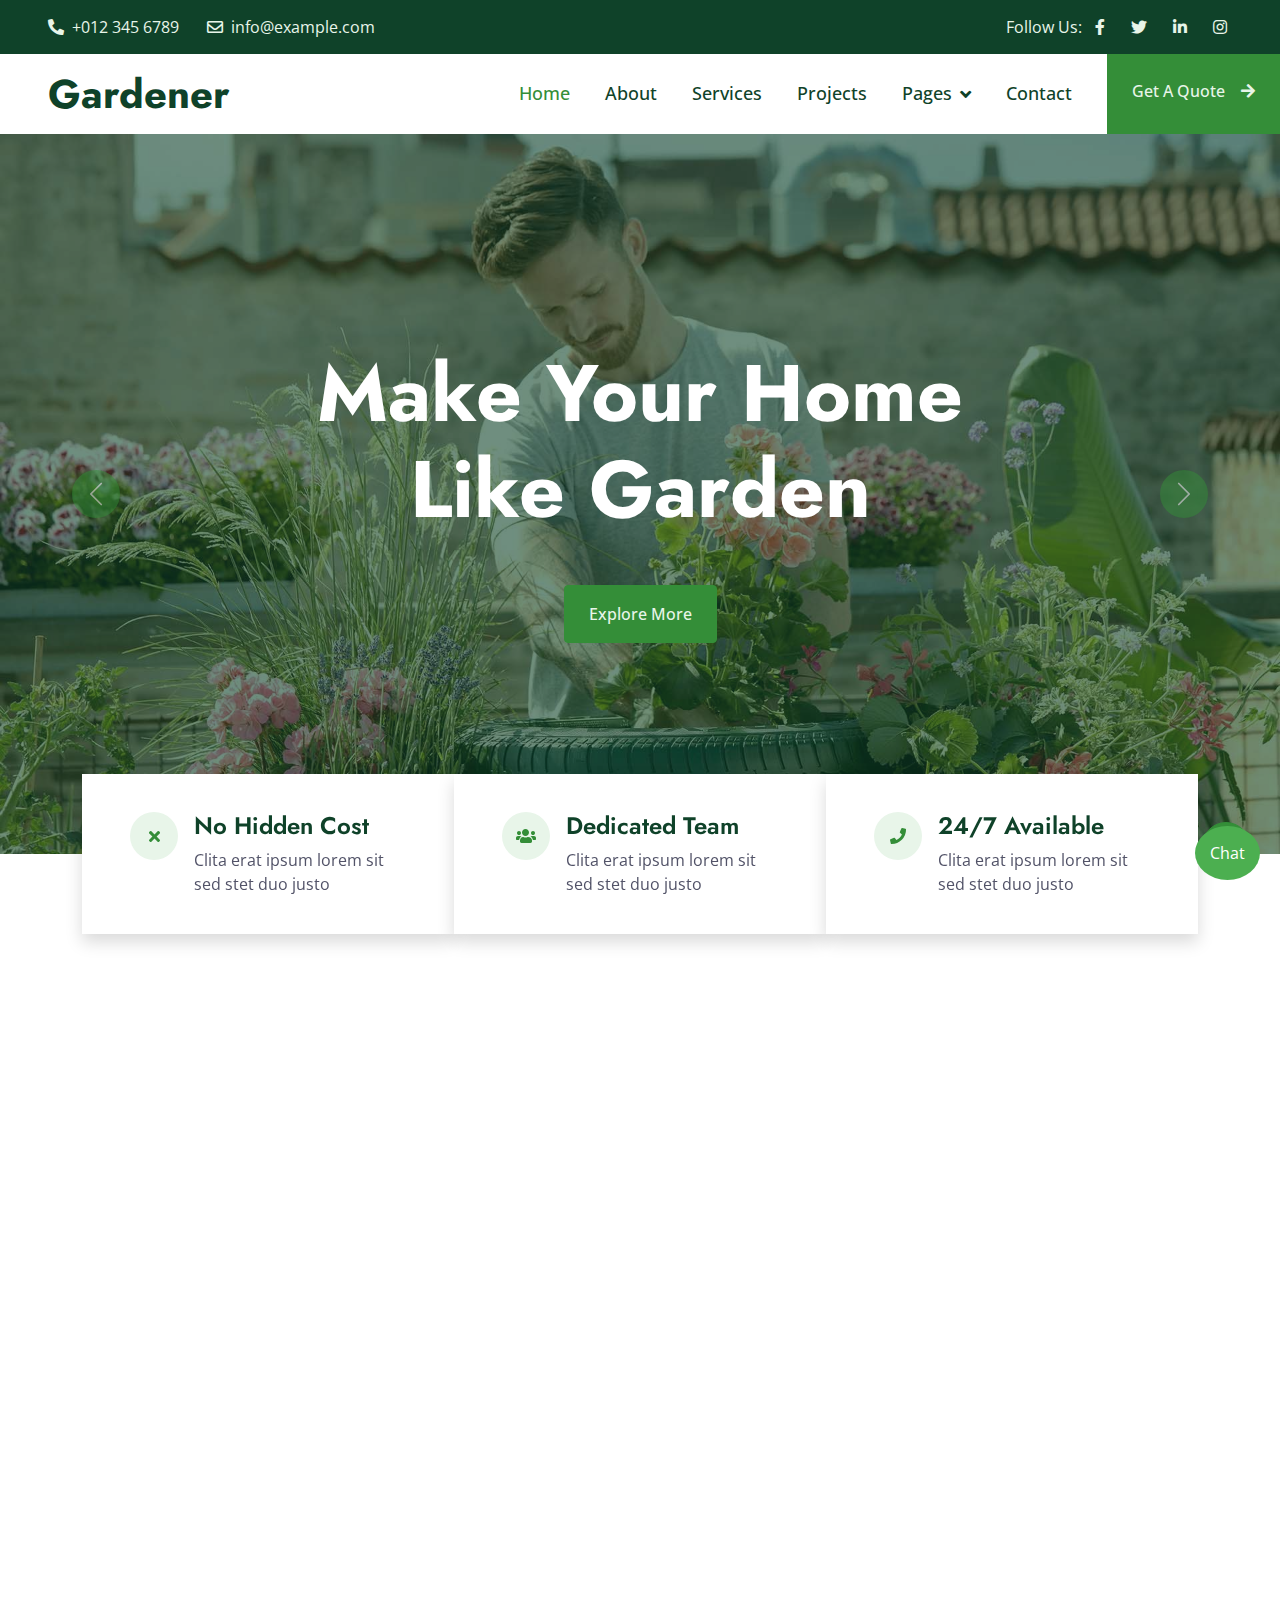
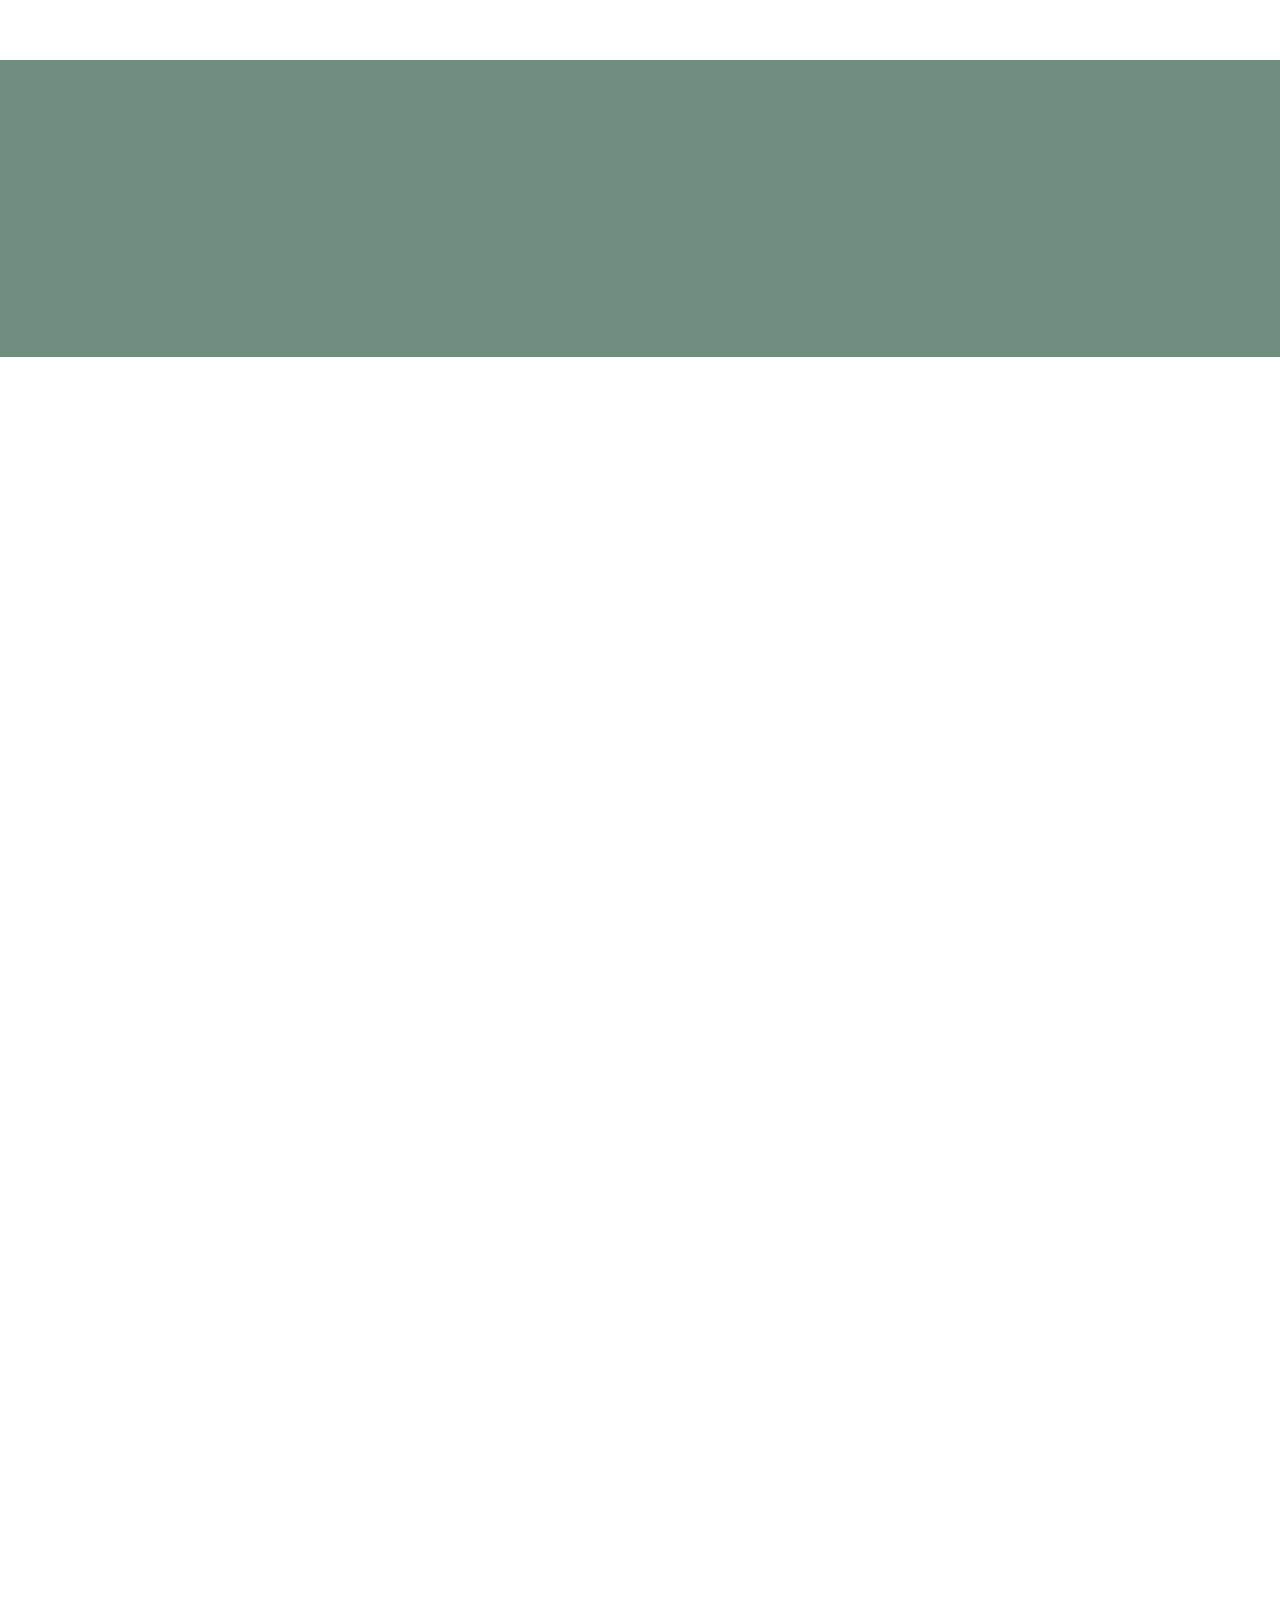
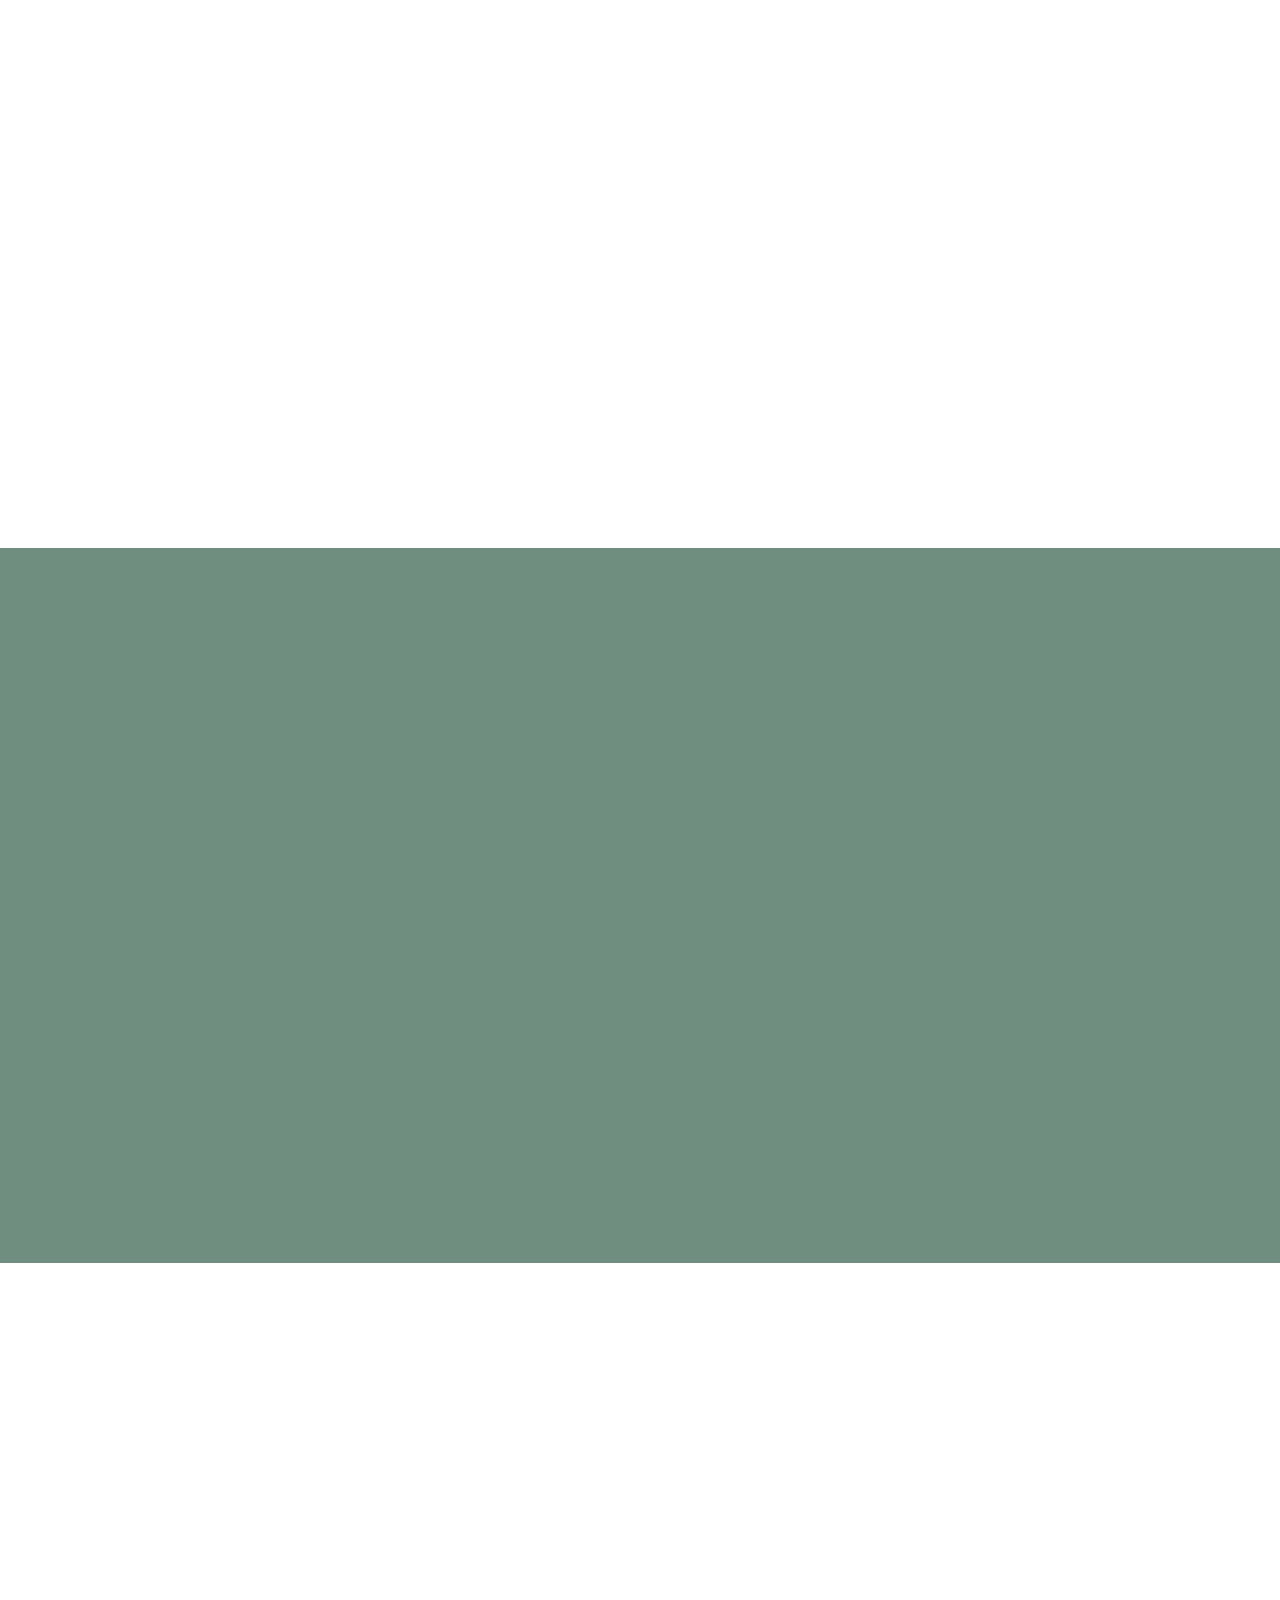
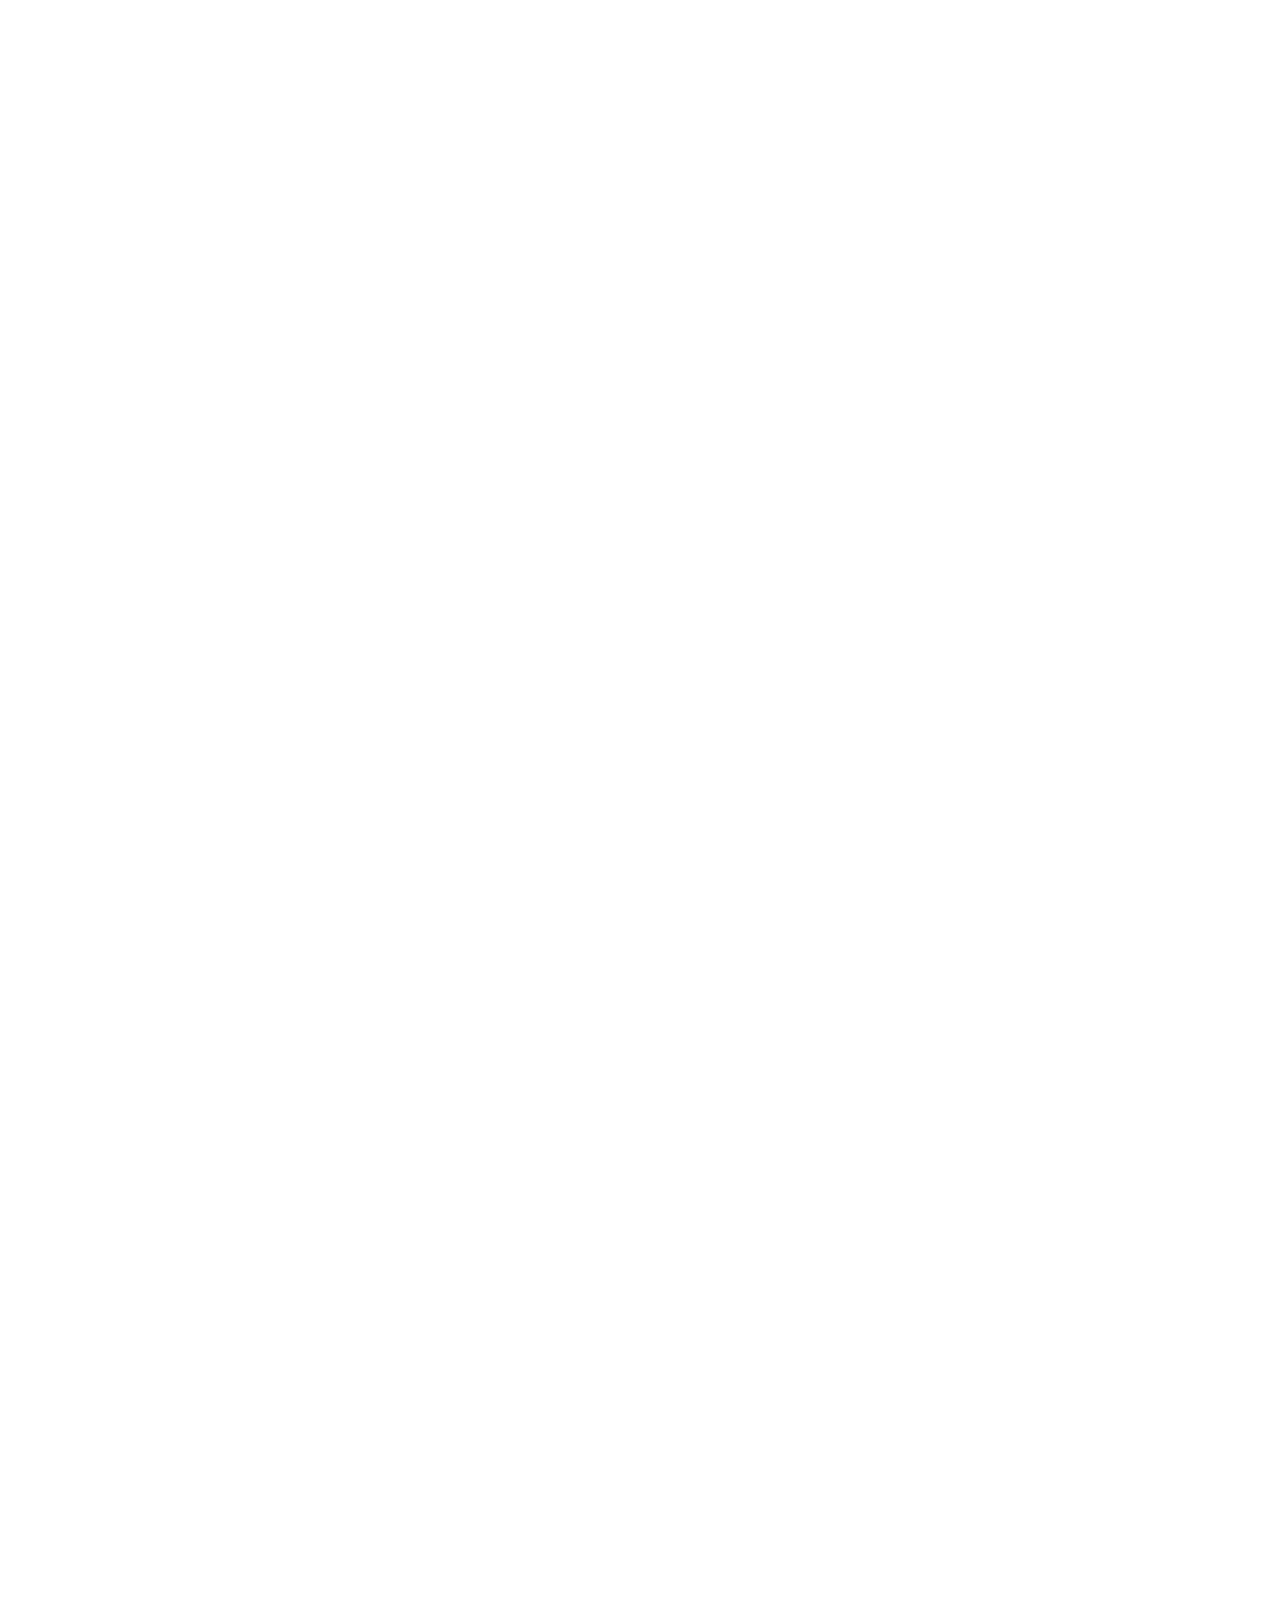
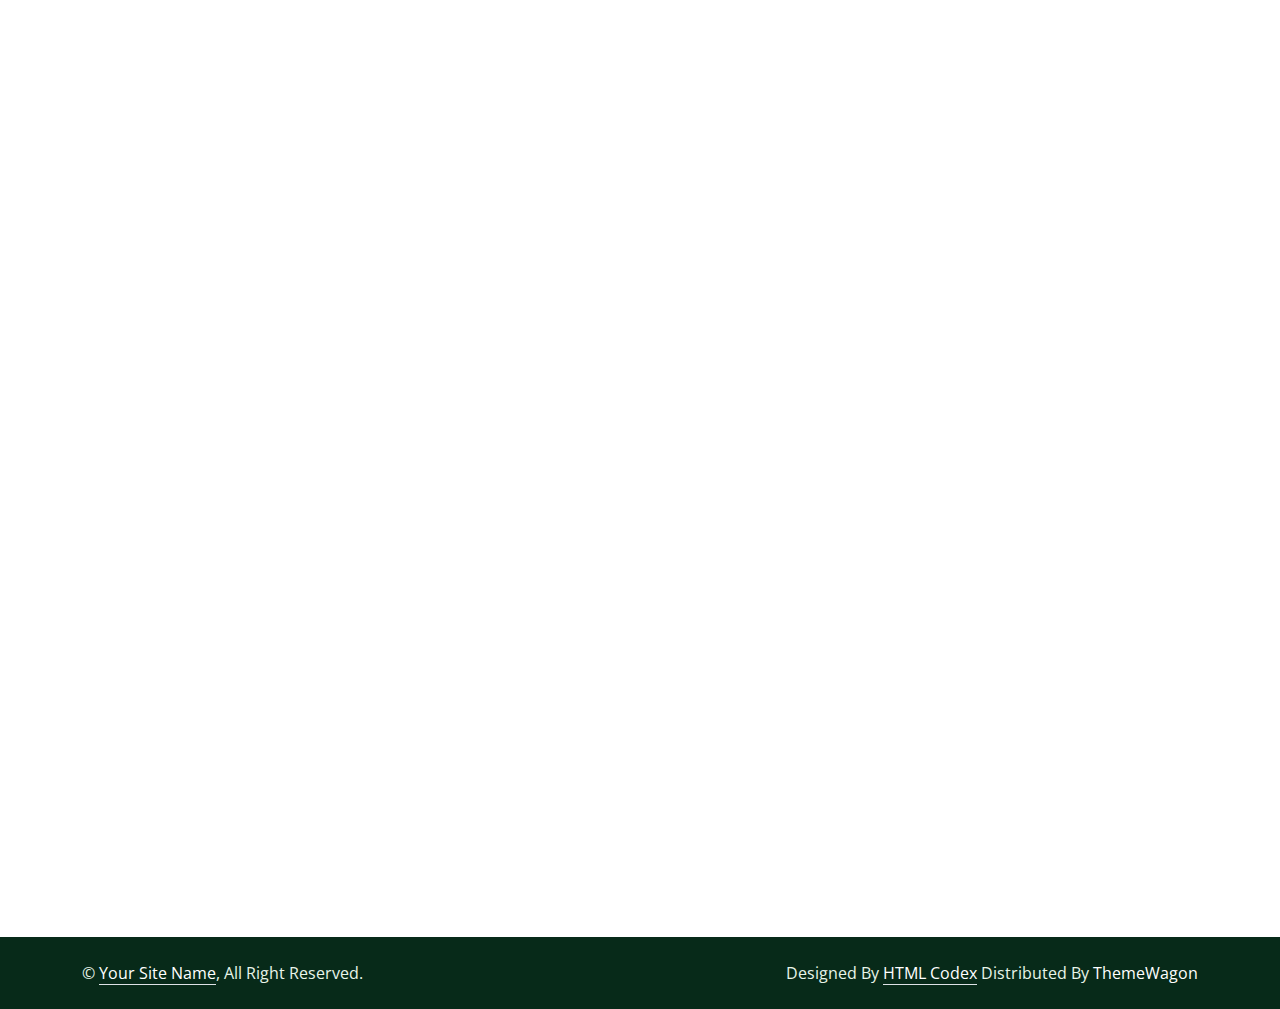
==== commit 208c73cc: "chatbot" ====
--- a/index.html
+++ b/index.html
@@ -724,6 +724,30 @@
 
     <!-- Template Javascript -->
     <script src="js/main.js"></script>
+
+<!-- Botón flotante para el chatbot -->
+<button id="chatbotButton" class="chatbot-toggle" onclick="toggleChatbot()">Chat</button>
+
+
+<!-- Chatbot Pop-up Start -->
+<div id="chatbotPopup" class="chatbot-popup">
+    <div id="chatbotContent" class="chatbot-content">
+        <p>Hola, ¿en qué puedo ayudarte?</p>
+        <button class="chatbot-option" onclick="selectQuestion('servicios')">Servicios de jardinería sustentable</button>
+        <button class="chatbot-option" onclick="selectQuestion('plantas')">Comprar plantas de nuestro vivero</button>
+        <button class="chatbot-option" onclick="selectQuestion('ubicacion')">Dónde estamos ubicados</button>
+        <button class="chatbot-option" onclick="selectQuestion('pedido')">Estado de tu pedido</button>
+        <button class="chatbot-option" onclick="selectQuestion('ayuda')">Necesitas más ayuda</button>
+    </div>
+    <div class="chatbot-footer">
+        <button class="chatbot-close" onclick="toggleChatbot()">Cerrar</button>
+    </div>
+</div>
+<!-- Chatbot Pop-up End -->
+
+
+
+
 </body>
 
 </html>--- a/css/style.css
+++ b/css/style.css
@@ -517,4 +517,79 @@
 
 .copyright a:hover {
     color: var(--primary);
-}+}
+
+/* Chatbot Styles */
+
+/* Chatbot Toggle Button Styles */
+.chatbot-toggle {
+    position: fixed;
+    bottom: 20px;
+    right: 20px;
+    background-color: #4CAF50;
+    color: white;
+    border: none;
+    cursor: pointer;
+    padding: 15px;
+    border-radius: 50%;
+    z-index: 1100; /* Asegura que el botón esté por encima de otros elementos */
+    transition: background-color 0.3s;
+}
+
+.chatbot-toggle:hover {
+    background-color: #45a049; /* Efecto hover para mejorar la interactividad */
+}
+
+.chatbot-popup {
+    display: none;
+    position: fixed;
+    bottom: 20px;
+    left: 20px;
+    width: 300px;
+    background-color: white;
+    border-radius: 10px;
+    box-shadow: 0 0 15px rgba(0,0,0,0.2);
+    padding: 20px;
+    z-index: 1000;
+}
+
+.chatbot-content p {
+    margin-bottom: 20px;
+    font-size: 16px;
+    color: #333;
+}
+
+.chatbot-option {
+    width: 100%;
+    padding: 10px;
+    margin-bottom: 10px;
+    background-color: #4CAF50;
+    color: white;
+    border: none;
+    border-radius: 5px;
+    cursor: pointer;
+    font-weight: bold;
+}
+
+.chatbot-option:hover {
+    background-color: #45a049;
+}
+
+.chatbot-footer {
+    text-align: right;
+    margin-top: 10px;
+}
+
+.chatbot-close {
+    padding: 8px 16px;
+    background-color: #f44336;
+    color: white;
+    border: none;
+    border-radius: 5px;
+    cursor: pointer;
+}
+
+.chatbot-close:hover {
+    background-color: #d32f2f;
+}
+
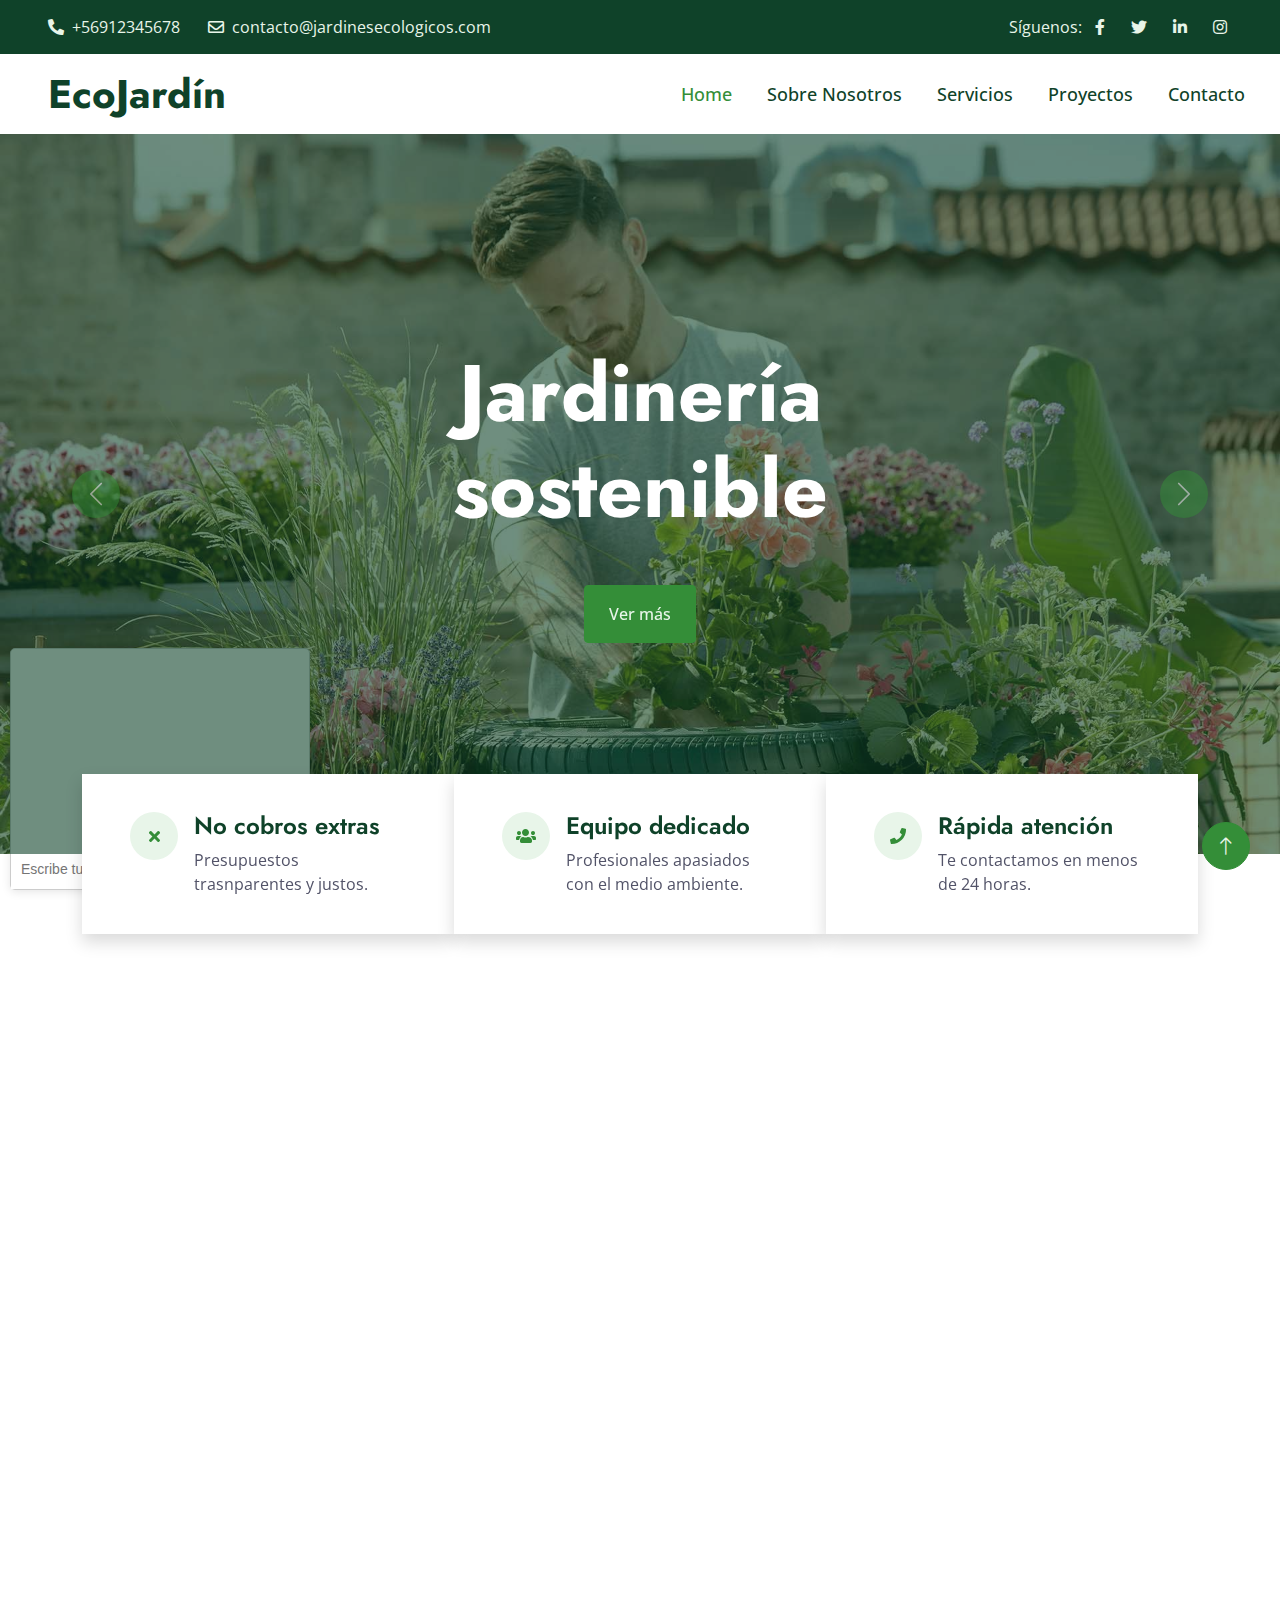
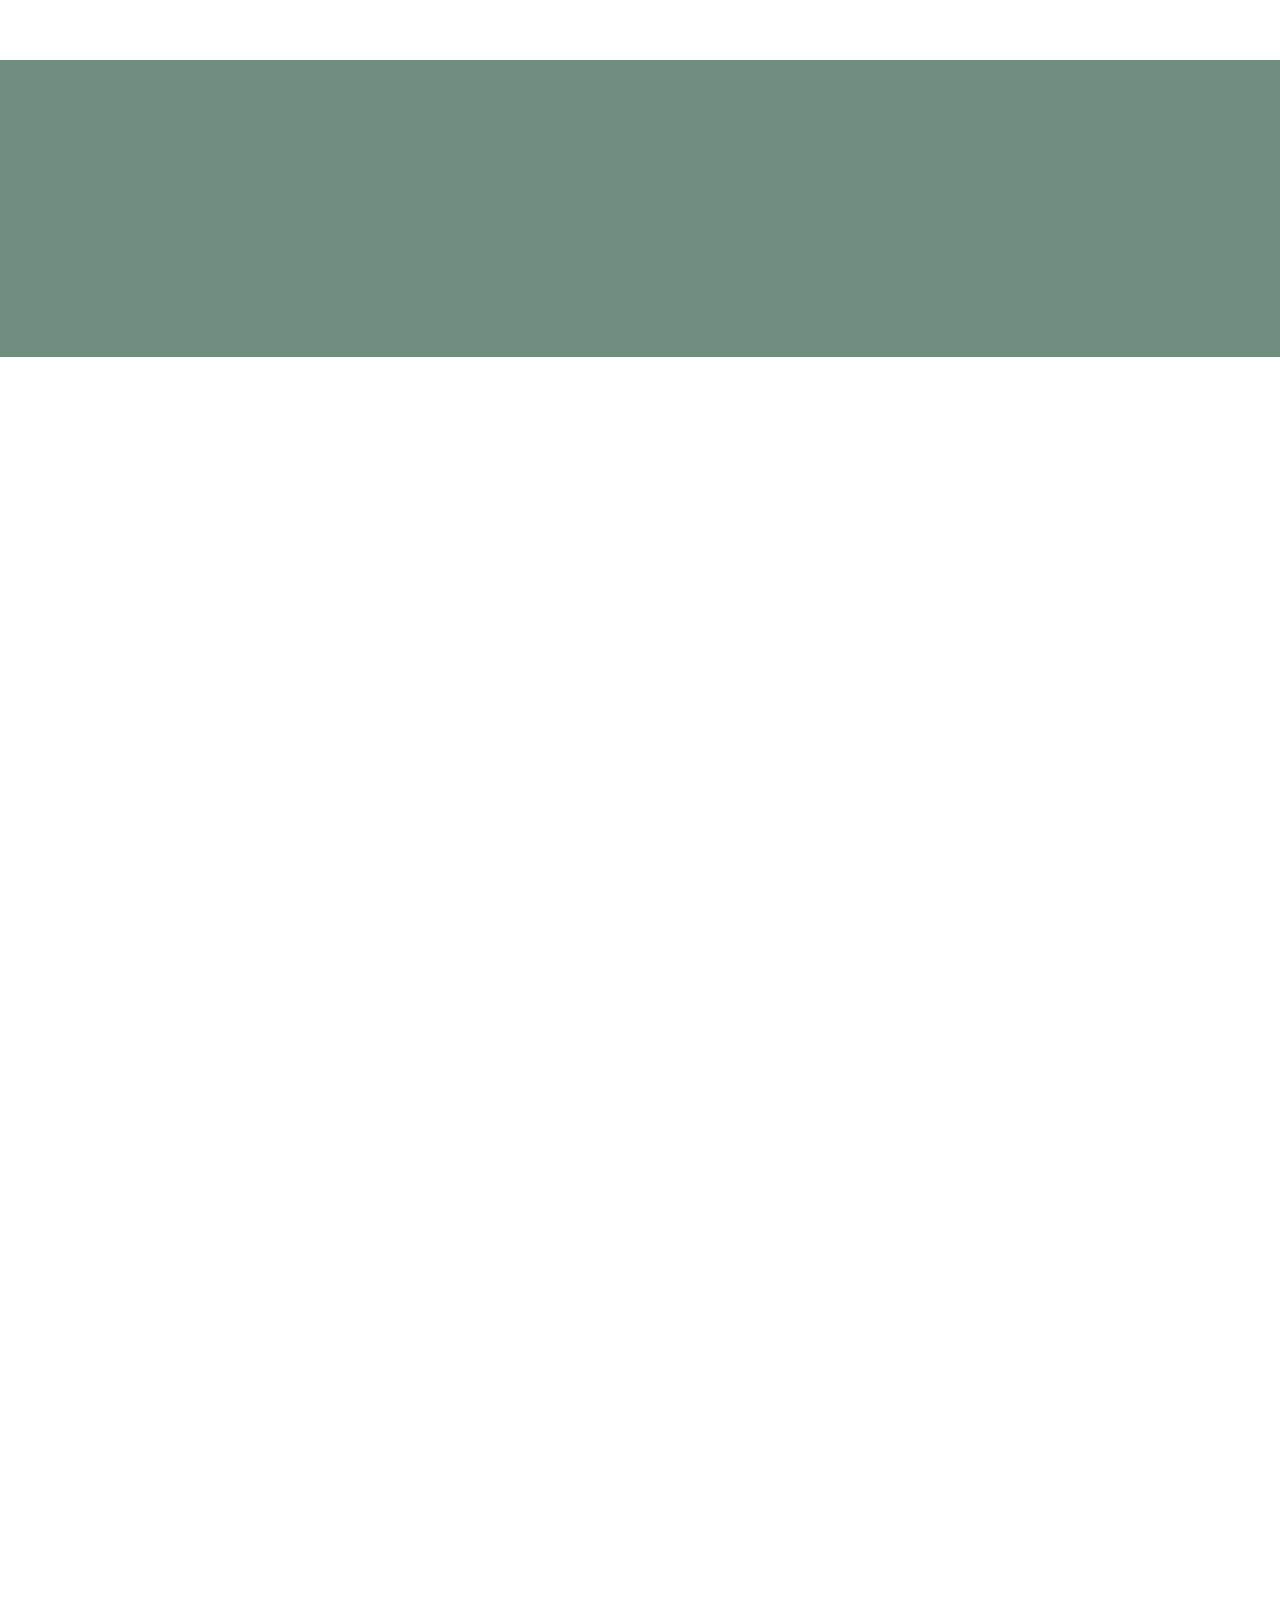
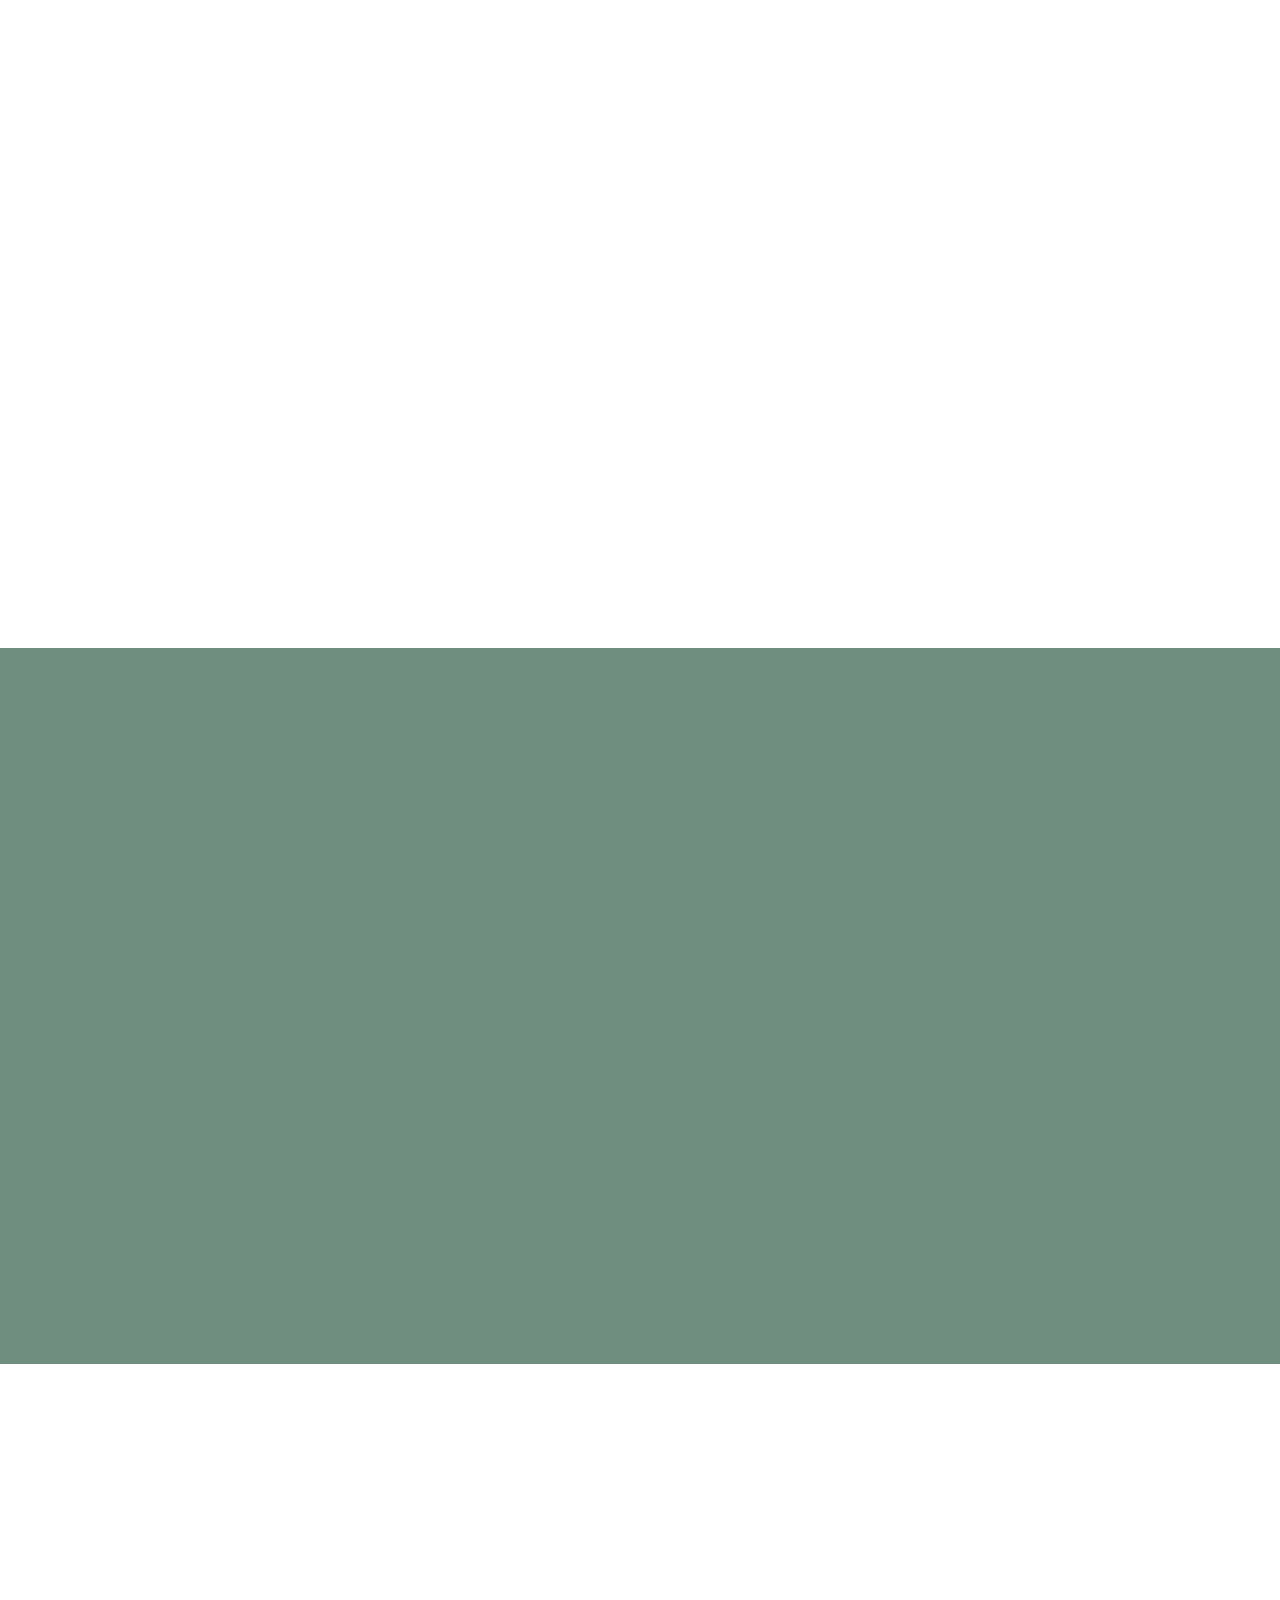
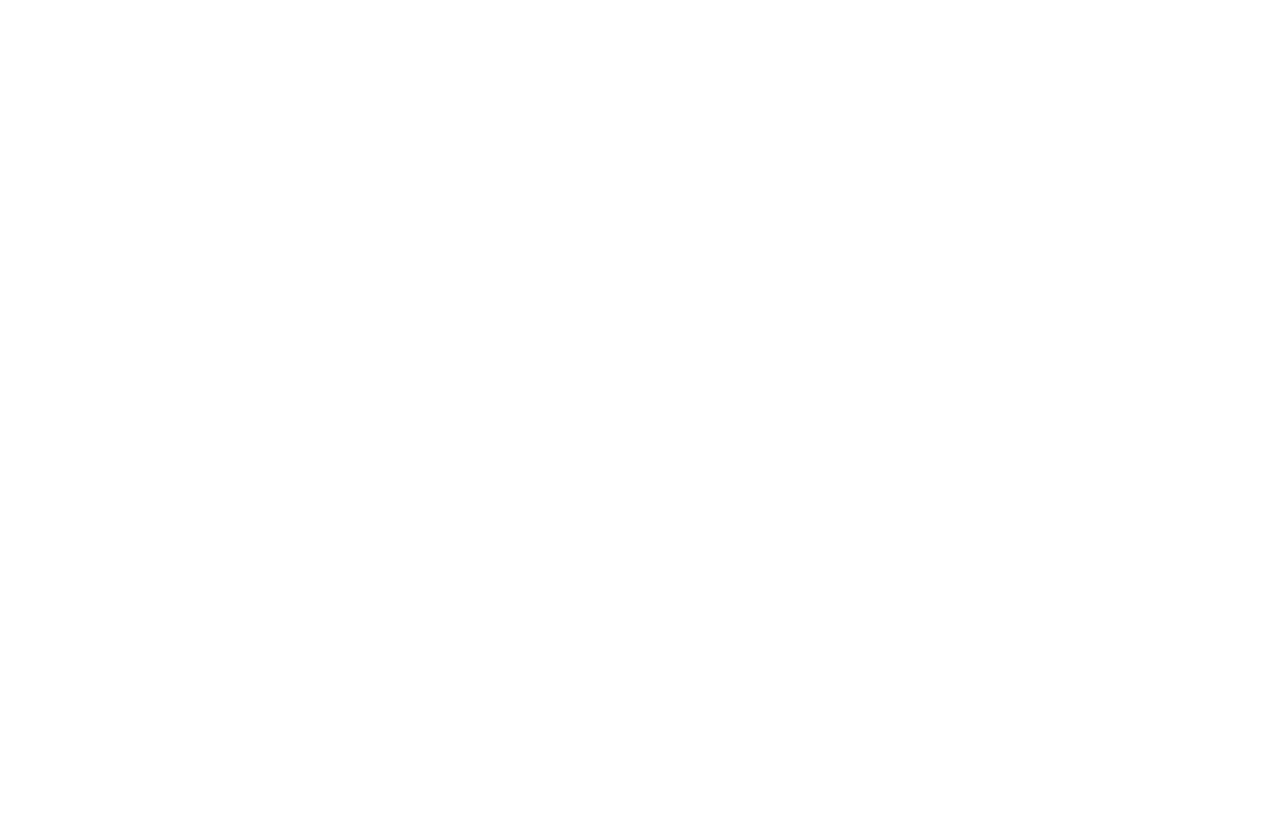
==== commit fef3b50b: "Traducir templates y chatbot actualizado" ====
--- a/index.html
+++ b/index.html
@@ -3,7 +3,7 @@
 
 <head>
     <meta charset="utf-8">
-    <title>Gardener - Gardening Website Template</title>
+    <title>EcoJardín - Gardening Website Template</title>
     <meta content="width=device-width, initial-scale=1.0" name="viewport">
     <meta content="" name="keywords">
     <meta content="" name="description">
@@ -40,37 +40,38 @@
     <!-- Spinner End -->
 
 
-    <!-- Topbar Start -->
-    <div class="container-fluid bg-dark text-light px-0 py-2">
-        <div class="row gx-0 d-none d-lg-flex">
-            <div class="col-lg-7 px-5 text-start">
-                <div class="h-100 d-inline-flex align-items-center me-4">
-                    <span class="fa fa-phone-alt me-2"></span>
-                    <span>+012 345 6789</span>
-                </div>
-                <div class="h-100 d-inline-flex align-items-center">
-                    <span class="far fa-envelope me-2"></span>
-                    <span>info@example.com</span>
-                </div>
-            </div>
-            <div class="col-lg-5 px-5 text-end">
-                <div class="h-100 d-inline-flex align-items-center mx-n2">
-                    <span>Follow Us:</span>
-                    <a class="btn btn-link text-light" href=""><i class="fab fa-facebook-f"></i></a>
-                    <a class="btn btn-link text-light" href=""><i class="fab fa-twitter"></i></a>
-                    <a class="btn btn-link text-light" href=""><i class="fab fa-linkedin-in"></i></a>
-                    <a class="btn btn-link text-light" href=""><i class="fab fa-instagram"></i></a>
-                </div>
-            </div>
-        </div>
-    </div>
-    <!-- Topbar End -->
+<!-- Topbar Start -->
+<div class="container-fluid bg-dark text-light px-0 py-2">
+    <div class="row gx-0 d-none d-lg-flex">
+        <div class="col-lg-7 px-5 text-start">
+            <div class="h-100 d-inline-flex align-items-center me-4">
+                <span class="fa fa-phone-alt me-2"></span>
+                <span>+56912345678</span>
+            </div>
+            <div class="h-100 d-inline-flex align-items-center">
+                <span class="far fa-envelope me-2"></span>
+                <span>contacto@jardinesecologicos.com</span>
+            </div>
+        </div>
+        <div class="col-lg-5 px-5 text-end">
+            <div class="h-100 d-inline-flex align-items-center mx-n2">
+                <span>Síguenos:</span>
+                <a class="btn btn-link text-light" href=""><i class="fab fa-facebook-f"></i></a>
+                <a class="btn btn-link text-light" href=""><i class="fab fa-twitter"></i></a>
+                <a class="btn btn-link text-light" href=""><i class="fab fa-linkedin-in"></i></a>
+                <a class="btn btn-link text-light" href=""><i class="fab fa-instagram"></i></a>
+            </div>
+        </div>
+    </div>
+</div>
+<!-- Topbar End -->
+
 
 
     <!-- Navbar Start -->
     <nav class="navbar navbar-expand-lg bg-white navbar-light sticky-top p-0">
         <a href="index.html" class="navbar-brand d-flex align-items-center px-4 px-lg-5">
-            <h1 class="m-0">Gardener</h1>
+            <h1 class="m-0">EcoJardín</h1>
         </a>
         <button type="button" class="navbar-toggler me-4" data-bs-toggle="collapse" data-bs-target="#navbarCollapse">
             <span class="navbar-toggler-icon"></span>
@@ -78,22 +79,11 @@
         <div class="collapse navbar-collapse" id="navbarCollapse">
             <div class="navbar-nav ms-auto p-4 p-lg-0">
                 <a href="index.html" class="nav-item nav-link active">Home</a>
-                <a href="about.html" class="nav-item nav-link">About</a>
-                <a href="service.html" class="nav-item nav-link">Services</a>
-                <a href="project.html" class="nav-item nav-link">Projects</a>
-                <div class="nav-item dropdown">
-                    <a href="#" class="nav-link dropdown-toggle" data-bs-toggle="dropdown">Pages</a>
-                    <div class="dropdown-menu bg-light m-0">
-                        <a href="feature.html" class="dropdown-item">Features</a>
-                        <a href="quote.html" class="dropdown-item">Free Quote</a>
-                        <a href="team.html" class="dropdown-item">Our Team</a>
-                        <a href="testimonial.html" class="dropdown-item">Testimonial</a>
-                        <a href="404.html" class="dropdown-item">404 Page</a>
-                    </div>
-                </div>
-                <a href="contact.html" class="nav-item nav-link">Contact</a>
-            </div>
-            <a href="" class="btn btn-primary py-4 px-lg-4 rounded-0 d-none d-lg-block">Get A Quote<i class="fa fa-arrow-right ms-3"></i></a>
+                <a href="404.html" class="nav-item nav-link">Sobre Nosotros</a>
+                <a href="404.html" class="nav-item nav-link">Servicios</a>
+                <a href="404.html" class="nav-item nav-link">Proyectos</a>
+                <a href="contact.html" class="nav-item nav-link">Contacto</a>
+            </div>
         </div>
     </nav>
     <!-- Navbar End -->
@@ -109,8 +99,8 @@
                         <div class="container">
                             <div class="row justify-content-center">
                                 <div class="col-lg-8">
-                                    <h1 class="display-1 text-white mb-5 animated slideInDown">Make Your Home Like Garden</h1>
-                                    <a href="" class="btn btn-primary py-sm-3 px-sm-4">Explore More</a>
+                                    <h1 class="display-1 text-white mb-5 animated slideInDown">Jardinería sostenible</h1>
+                                    <a href="" class="btn btn-primary py-sm-3 px-sm-4">Ver más</a>
                                 </div>
                             </div>
                         </div>
@@ -122,8 +112,8 @@
                         <div class="container">
                             <div class="row justify-content-center">
                                 <div class="col-lg-7">
-                                    <h1 class="display-1 text-white mb-5 animated slideInDown">Create Your Own Small Garden At Home</h1>
-                                    <a href="" class="btn btn-primary py-sm-3 px-sm-4">Explore More</a>
+                                    <h1 class="display-1 text-white mb-5 animated slideInDown">Tu jardín, nuestro planeta</h1>
+                                    <a href="" class="btn btn-primary py-sm-3 px-sm-4">Ver más</a>
                                 </div>
                             </div>
                         </div>
@@ -156,8 +146,8 @@
                                 <i class="fa fa-times text-primary"></i>
                             </div>
                             <div class="ps-3">
-                                <h4>No Hidden Cost</h4>
-                                <span>Clita erat ipsum lorem sit sed stet duo justo</span>
+                                <h4>No cobros extras</h4>
+                                <span>Presupuestos trasnparentes y justos.</span>
                             </div>
                         </div>
                     </div>
@@ -169,8 +159,8 @@
                                 <i class="fa fa-users text-primary"></i>
                             </div>
                             <div class="ps-3">
-                                <h4>Dedicated Team</h4>
-                                <span>Clita erat ipsum lorem sit sed stet duo justo</span>
+                                <h4>Equipo dedicado</h4>
+                                <span>Profesionales apasiados con el medio ambiente.</span>
                             </div>
                         </div>
                     </div>
@@ -182,8 +172,8 @@
                                 <i class="fa fa-phone text-primary"></i>
                             </div>
                             <div class="ps-3">
-                                <h4>24/7 Available</h4>
-                                <span>Clita erat ipsum lorem sit sed stet duo justo</span>
+                                <h4>Rápida atención</h4>
+                                <span>Te contactamos en menos de 24 horas.</span>
                             </div>
                         </div>
                     </div>
@@ -202,28 +192,13 @@
                     <img class="img-fluid rounded" data-wow-delay="0.1s" src="img/about.jpg">
                 </div>
                 <div class="col-lg-6 col-md-7 wow fadeInUp" data-wow-delay="0.3s">
-                    <h1 class="display-1 text-primary mb-0">25</h1>
-                    <p class="text-primary mb-4">Year of Experience</p>
-                    <h1 class="display-5 mb-4">We Make Your Home Like A Garden</h1>
-                    <p class="mb-4">Tempor erat elitr rebum at clita. Diam dolor diam ipsum sit. Aliqu diam amet diam et eos. Clita erat ipsum et lorem et sit, sed stet lorem sit clita duo justo magna dolore erat amet</p>
-                    <a class="btn btn-primary py-3 px-4" href="">Explore More</a>
+                    <h1 class="display-5 mb-4">Haz que cada planta cuente</h1>
+                    <p class="mb-4">Nuestro emprendimiento se dedica a la creación y mantenimiento de jardines sustentables, diseñados para armonizar con el medio ambiente mientras embellecen espacios residenciales y comerciales. Nos enfocamos en prácticas ecoamigables que respetan y fomentan la biodiversidad local, utilizando técnicas de xerojardinería, selección de plantas nativas y sistemas de riego eficientes. Nuestro objetivo es transformar los espacios verdes en áreas que no solo sean estéticamente agradables, sino también funcionales y beneficiosas para el planeta. Comprometidos con la educación y la conciencia ambiental, ofrecemos soluciones verdes que contribuyen a un futuro más sostenible.</p>
+                    <a class="btn btn-primary py-3 px-4" href="">Ver más</a>
                 </div>
                 <div class="col-lg-3 col-md-12 wow fadeInUp" data-wow-delay="0.5s">
                     <div class="row g-5">
-                        <div class="col-12 col-sm-6 col-lg-12">
-                            <div class="border-start ps-4">
-                                <i class="fa fa-award fa-3x text-primary mb-3"></i>
-                                <h4 class="mb-3">Award Winning</h4>
-                                <span>Clita erat ipsum et lorem et sit, sed stet lorem sit clita duo justo magna</span>
-                            </div>
-                        </div>
-                        <div class="col-12 col-sm-6 col-lg-12">
-                            <div class="border-start ps-4">
-                                <i class="fa fa-users fa-3x text-primary mb-3"></i>
-                                <h4 class="mb-3">Dedicated Team</h4>
-                                <span>Clita erat ipsum et lorem et sit, sed stet lorem sit clita duo justo magna</span>
-                            </div>
-                        </div>
+                        
                     </div>
                 </div>
             </div>
@@ -237,20 +212,20 @@
         <div class="container py-5">
             <div class="row g-5">
                 <div class="col-sm-6 col-lg-3 text-center wow fadeIn" data-wow-delay="0.1s">
-                    <h1 class="display-4 text-white" data-toggle="counter-up">1234</h1>
-                    <span class="fs-5 fw-semi-bold text-light">Happy Clients</span>
+                    <h1 class="display-4 text-white" data-toggle="counter-up">123</h1>
+                    <span class="fs-5 fw-semi-bold text-light">Clientes felices</span>
                 </div>
                 <div class="col-sm-6 col-lg-3 text-center wow fadeIn" data-wow-delay="0.3s">
-                    <h1 class="display-4 text-white" data-toggle="counter-up">1234</h1>
-                    <span class="fs-5 fw-semi-bold text-light">Garden Complated</span>
+                    <h1 class="display-4 text-white" data-toggle="counter-up">85</h1>
+                    <span class="fs-5 fw-semi-bold text-light">Jardines trabajados</span>
                 </div>
                 <div class="col-sm-6 col-lg-3 text-center wow fadeIn" data-wow-delay="0.5s">
-                    <h1 class="display-4 text-white" data-toggle="counter-up">1234</h1>
-                    <span class="fs-5 fw-semi-bold text-light">Dedicated Staff</span>
+                    <h1 class="display-4 text-white" data-toggle="counter-up">34</h1>
+                    <span class="fs-5 fw-semi-bold text-light">Personal especializado</span>
                 </div>
                 <div class="col-sm-6 col-lg-3 text-center wow fadeIn" data-wow-delay="0.7s">
-                    <h1 class="display-4 text-white" data-toggle="counter-up">1234</h1>
-                    <span class="fs-5 fw-semi-bold text-light">Awards Achieved</span>
+                    <h1 class="display-4 text-white" data-toggle="counter-up">2345</h1>
+                    <span class="fs-5 fw-semi-bold text-light">Héctareas intervenidas</span>
                 </div>
             </div>
         </div>
@@ -263,10 +238,10 @@
         <div class="container">
             <div class="row g-5 align-items-center">
                 <div class="col-lg-6 wow fadeInUp" data-wow-delay="0.1s">
-                    <p class="fs-5 fw-bold text-primary">Why Choosing Us!</p>
-                    <h1 class="display-5 mb-4">Few Reasons Why People Choosing Us!</h1>
-                    <p class="mb-4">Tempor erat elitr rebum at clita. Diam dolor diam ipsum sit. Aliqu diam amet diam et eos. Clita erat ipsum et lorem et sit, sed stet lorem sit clita duo justo magna dolore erat amet</p>
-                    <a class="btn btn-primary py-3 px-4" href="">Explore More</a>
+                    <p class="fs-5 fw-bold text-primary">Por qué nos escogen?</p>
+                    <h1 class="display-5 mb-4">Algunas razones que convencen a nuestros clientes!</h1>
+                    <p class="mb-4">Innovamos en técnicas de jardinería que respetan el ciclo natural de la tierra, reducen el consumo de agua y promueven la biodiversidad. Tu jardín puede ser un refugio para la vida silvestre y un ejemplo de sostenibilidad.</p>
+                    
                 </div>
                 <div class="col-lg-6">
                     <div class="row g-4 align-items-center">
@@ -277,7 +252,7 @@
                                         <div class="btn-square bg-light rounded-circle mx-auto mb-4" style="width: 90px; height: 90px;">
                                             <i class="fa fa-check fa-3x text-primary"></i>
                                         </div>
-                                        <h4 class="mb-0">100% Satisfaction</h4>
+                                        <h4 class="mb-0">100% Satisfación</h4>
                                     </div>
                                 </div>
                                 <div class="col-12 wow fadeIn" data-wow-delay="0.5s">
@@ -285,7 +260,7 @@
                                         <div class="btn-square bg-light rounded-circle mx-auto mb-4" style="width: 90px; height: 90px;">
                                             <i class="fa fa-users fa-3x text-primary"></i>
                                         </div>
-                                        <h4 class="mb-0">Dedicated Team</h4>
+                                        <h4 class="mb-0">Equipo dedicado</h4>
                                     </div>
                                 </div>
                             </div>
@@ -295,7 +270,7 @@
                                 <div class="btn-square bg-light rounded-circle mx-auto mb-4" style="width: 90px; height: 90px;">
                                     <i class="fa fa-tools fa-3x text-primary"></i>
                                 </div>
-                                <h4 class="mb-0">Modern Equipment</h4>
+                                <h4 class="mb-0">Medotologías y herramientas modernas</h4>
                             </div>
                         </div>
                     </div>
@@ -306,404 +281,252 @@
     <!-- Features End -->
 
 
-    <!-- Service Start -->
-    <div class="container-xxl py-5">
-        <div class="container">
-            <div class="text-center mx-auto wow fadeInUp" data-wow-delay="0.1s" style="max-width: 500px;">
-                <p class="fs-5 fw-bold text-primary">Our Services</p>
-                <h1 class="display-5 mb-5">Services That We Offer For You</h1>
-            </div>
-            <div class="row g-4">
-                <div class="col-lg-4 col-md-6 wow fadeInUp" data-wow-delay="0.1s">
-                    <div class="service-item rounded d-flex h-100">
-                        <div class="service-img rounded">
-                            <img class="img-fluid" src="img/service-1.jpg" alt="">
-                        </div>
-                        <div class="service-text rounded p-5">
-                            <div class="btn-square rounded-circle mx-auto mb-3">
-                                <img class="img-fluid" src="img/icon/icon-3.png" alt="Icon">
-                            </div>
-                            <h4 class="mb-3">Landscaping</h4>
-                            <p class="mb-4">Erat ipsum justo amet duo et elitr dolor, est duo duo eos lorem sed diam stet diam sed stet.</p>
-                            <a class="btn btn-sm" href=""><i class="fa fa-plus text-primary me-2"></i>Read More</a>
-                        </div>
-                    </div>
-                </div>
-                <div class="col-lg-4 col-md-6 wow fadeInUp" data-wow-delay="0.3s">
-                    <div class="service-item rounded d-flex h-100">
-                        <div class="service-img rounded">
-                            <img class="img-fluid" src="img/service-2.jpg" alt="">
-                        </div>
-                        <div class="service-text rounded p-5">
-                            <div class="btn-square rounded-circle mx-auto mb-3">
-                                <img class="img-fluid" src="img/icon/icon-6.png" alt="Icon">
-                            </div>
-                            <h4 class="mb-3">Pruning plants</h4>
-                            <p class="mb-4">Erat ipsum justo amet duo et elitr dolor, est duo duo eos lorem sed diam stet diam sed stet.</p>
-                            <a class="btn btn-sm" href=""><i class="fa fa-plus text-primary me-2"></i>Read More</a>
-                        </div>
-                    </div>
-                </div>
-                <div class="col-lg-4 col-md-6 wow fadeInUp" data-wow-delay="0.5s">
-                    <div class="service-item rounded d-flex h-100">
-                        <div class="service-img rounded">
-                            <img class="img-fluid" src="img/service-3.jpg" alt="">
-                        </div>
-                        <div class="service-text rounded p-5">
-                            <div class="btn-square rounded-circle mx-auto mb-3">
-                                <img class="img-fluid" src="img/icon/icon-5.png" alt="Icon">
-                            </div>
-                            <h4 class="mb-3">Irrigation & Drainage</h4>
-                            <p class="mb-4">Erat ipsum justo amet duo et elitr dolor, est duo duo eos lorem sed diam stet diam sed stet.</p>
-                            <a class="btn btn-sm" href=""><i class="fa fa-plus text-primary me-2"></i>Read More</a>
-                        </div>
-                    </div>
-                </div>
-                <div class="col-lg-4 col-md-6 wow fadeInUp" data-wow-delay="0.1s">
-                    <div class="service-item rounded d-flex h-100">
-                        <div class="service-img rounded">
-                            <img class="img-fluid" src="img/service-4.jpg" alt="">
-                        </div>
-                        <div class="service-text rounded p-5">
-                            <div class="btn-square rounded-circle mx-auto mb-3">
-                                <img class="img-fluid" src="img/icon/icon-4.png" alt="Icon">
-                            </div>
-                            <h4 class="mb-3">Garden Maintenance </h4>
-                            <p class="mb-4">Erat ipsum justo amet duo et elitr dolor, est duo duo eos lorem sed diam stet diam sed stet.</p>
-                            <a class="btn btn-sm" href=""><i class="fa fa-plus text-primary me-2"></i>Read More</a>
-                        </div>
-                    </div>
-                </div>
-                <div class="col-lg-4 col-md-6 wow fadeInUp" data-wow-delay="0.3s">
-                    <div class="service-item rounded d-flex h-100">
-                        <div class="service-img rounded">
-                            <img class="img-fluid" src="img/service-5.jpg" alt="">
-                        </div>
-                        <div class="service-text rounded p-5">
-                            <div class="btn-square rounded-circle mx-auto mb-3">
-                                <img class="img-fluid" src="img/icon/icon-8.png" alt="Icon">
-                            </div>
-                            <h4 class="mb-3">Green Technology</h4>
-                            <p class="mb-4">Erat ipsum justo amet duo et elitr dolor, est duo duo eos lorem sed diam stet diam sed stet.</p>
-                            <a class="btn btn-sm" href=""><i class="fa fa-plus text-primary me-2"></i>Read More</a>
-                        </div>
-                    </div>
-                </div>
-                <div class="col-lg-4 col-md-6 wow fadeInUp" data-wow-delay="0.5s">
-                    <div class="service-item rounded d-flex h-100">
-                        <div class="service-img rounded">
-                            <img class="img-fluid" src="img/service-6.jpg" alt="">
-                        </div>
-                        <div class="service-text rounded p-5">
-                            <div class="btn-square rounded-circle mx-auto mb-3">
-                                <img class="img-fluid" src="img/icon/icon-2.png" alt="Icon">
-                            </div>
-                            <h4 class="mb-3">Urban Gardening</h4>
-                            <p class="mb-4">Erat ipsum justo amet duo et elitr dolor, est duo duo eos lorem sed diam stet diam sed stet.</p>
-                            <a class="btn btn-sm" href=""><i class="fa fa-plus text-primary me-2"></i>Read More</a>
-                        </div>
-                    </div>
-                </div>
-            </div>
-        </div>
-    </div>
-    <!-- Service End -->
-
-
-    <!-- Quote Start -->
-    <div class="container-fluid quote my-5 py-5" data-parallax="scroll" data-image-src="img/carousel-2.jpg">
-        <div class="container py-5">
-            <div class="row justify-content-center">
-                <div class="col-lg-7">
-                    <div class="bg-white rounded p-4 p-sm-5 wow fadeIn" data-wow-delay="0.5s">
-                        <h1 class="display-5 text-center mb-5">Get A Free Quote</h1>
-                        <div class="row g-3">
-                            <div class="col-sm-6">
-                                <div class="form-floating">
-                                    <input type="text" class="form-control bg-light border-0" id="gname" placeholder="Gurdian Name">
-                                    <label for="gname">Your Name</label>
-                                </div>
-                            </div>
-                            <div class="col-sm-6">
-                                <div class="form-floating">
-                                    <input type="email" class="form-control bg-light border-0" id="gmail" placeholder="Gurdian Email">
-                                    <label for="gmail">Your Email</label>
-                                </div>
-                            </div>
-                            <div class="col-sm-6">
-                                <div class="form-floating">
-                                    <input type="text" class="form-control bg-light border-0" id="cname" placeholder="Child Name">
-                                    <label for="cname">Your Mobile</label>
-                                </div>
-                            </div>
-                            <div class="col-sm-6">
-                                <div class="form-floating">
-                                    <input type="text" class="form-control bg-light border-0" id="cage" placeholder="Child Age">
-                                    <label for="cage">Service Type</label>
-                                </div>
-                            </div>
-                            <div class="col-12">
-                                <div class="form-floating">
-                                    <textarea class="form-control bg-light border-0" placeholder="Leave a message here" id="message" style="height: 100px"></textarea>
-                                    <label for="message">Message</label>
-                                </div>
-                            </div>
-                            <div class="col-12 text-center">
-                                <button class="btn btn-primary py-3 px-4" type="submit">Submit Now</button>
-                            </div>
-                        </div>
-                    </div>
-                </div>
-            </div>
-        </div>
-    </div>
-    <!-- Quote End -->
-
-
-    <!-- Projects Start -->
-    <div class="container-xxl py-5">
-        <div class="container">
-            <div class="text-center mx-auto wow fadeInUp" data-wow-delay="0.1s" style="max-width: 500px;">
-                <p class="fs-5 fw-bold text-primary">Our Projects</p>
-                <h1 class="display-5 mb-5">Some Of Our Wonderful Projects</h1>
-            </div>
-            <div class="row wow fadeInUp" data-wow-delay="0.3s">
-                <div class="col-12 text-center">
-                    <ul class="list-inline rounded mb-5" id="portfolio-flters">
-                        <li class="mx-2 active" data-filter="*">All</li>
-                        <li class="mx-2" data-filter=".first">Complete Projects</li>
-                        <li class="mx-2" data-filter=".second">Ongoing Projects</li>
-                    </ul>
-                </div>
-            </div>
-            <div class="row g-4 portfolio-container">
-                <div class="col-lg-4 col-md-6 portfolio-item first wow fadeInUp" data-wow-delay="0.1s">
-                    <div class="portfolio-inner rounded">
+<!-- Service Start -->
+<div class="container-xxl py-5">
+    <div class="container">
+        <div class="text-center mx-auto wow fadeInUp" data-wow-delay="0.1s" style="max-width: 500px;">
+            <p class="fs-5 fw-bold text-primary">Nuestros Servicios</p>
+            <h1 class="display-5 mb-5">Servicios que ofrecemos para ti</h1>
+        </div>
+        <div class="row g-4">
+            <div class="col-lg-4 col-md-6 wow fadeInUp" data-wow-delay="0.1s">
+                <div class="service-item rounded d-flex h-100">
+                    <div class="service-img rounded">
                         <img class="img-fluid" src="img/service-1.jpg" alt="">
-                        <div class="portfolio-text">
-                            <h4 class="text-white mb-4">Landscaping</h4>
-                            <div class="d-flex">
-                                <a class="btn btn-lg-square rounded-circle mx-2" href="img/service-1.jpg" data-lightbox="portfolio"><i class="fa fa-eye"></i></a>
-                                <a class="btn btn-lg-square rounded-circle mx-2" href=""><i class="fa fa-link"></i></a>
-                            </div>
-                        </div>
-                    </div>
-                </div>
-                <div class="col-lg-4 col-md-6 portfolio-item second wow fadeInUp" data-wow-delay="0.3s">
-                    <div class="portfolio-inner rounded">
+                    </div>
+                    <div class="service-text rounded p-5">
+                        <div class="btn-square rounded-circle mx-auto mb-3">
+                            <img class="img-fluid" src="img/icon/icon-3.png" alt="Icon">
+                        </div>
+                        <h4 class="mb-3">Paisajismo Sostenible</h4>
+                        <p class="mb-4">Diseñamos y construimos jardines que respetan el equilibrio natural del entorno, utilizando técnicas que minimizan el impacto ambiental.</p>
+                        <a class="btn btn-sm" href=""><i class="fa fa-plus text-primary me-2"></i>Leer más</a>
+                    </div>
+                </div>
+            </div>
+            <div class="col-lg-4 col-md-6 wow fadeInUp" data-wow-delay="0.3s">
+                <div class="service-item rounded d-flex h-100">
+                    <div class="service-img rounded">
                         <img class="img-fluid" src="img/service-2.jpg" alt="">
-                        <div class="portfolio-text">
-                            <h4 class="text-white mb-4">Pruning plants</h4>
-                            <div class="d-flex">
-                                <a class="btn btn-lg-square rounded-circle mx-2" href="img/service-2.jpg" data-lightbox="portfolio"><i class="fa fa-eye"></i></a>
-                                <a class="btn btn-lg-square rounded-circle mx-2" href=""><i class="fa fa-link"></i></a>
-                            </div>
-                        </div>
-                    </div>
-                </div>
-                <div class="col-lg-4 col-md-6 portfolio-item first wow fadeInUp" data-wow-delay="0.5s">
-                    <div class="portfolio-inner rounded">
+                    </div>
+                    <div class="service-text rounded p-5">
+                        <div class="btn-square rounded-circle mx-auto mb-3">
+                            <img class="img-fluid" src="img/icon/icon-6.png" alt="Icon">
+                        </div>
+                        <h4 class="mb-3">Poda de Plantas</h4>
+                        <p class="mb-4">Ofrecemos servicios de poda respetando los ciclos naturales de las plantas para fomentar su crecimiento y salud óptimos.</p>
+                        <a class="btn btn-sm" href=""><i class="fa fa-plus text-primary me-2"></i>Leer más</a>
+                    </div>
+                </div>
+            </div>
+            <div class="col-lg-4 col-md-6 wow fadeInUp" data-wow-delay="0.5s">
+                <div class="service-item rounded d-flex h-100">
+                    <div class="service-img rounded">
                         <img class="img-fluid" src="img/service-3.jpg" alt="">
-                        <div class="portfolio-text">
-                            <h4 class="text-white mb-4">Irrigation & Drainage</h4>
-                            <div class="d-flex">
-                                <a class="btn btn-lg-square rounded-circle mx-2" href="img/service-3.jpg" data-lightbox="portfolio"><i class="fa fa-eye"></i></a>
-                                <a class="btn btn-lg-square rounded-circle mx-2" href=""><i class="fa fa-link"></i></a>
-                            </div>
-                        </div>
-                    </div>
-                </div>
-                <div class="col-lg-4 col-md-6 portfolio-item second wow fadeInUp" data-wow-delay="0.1s">
-                    <div class="portfolio-inner rounded">
+                    </div>
+                    <div class="service-text rounded p-5">
+                        <div class="btn-square rounded-circle mx-auto mb-3">
+                            <img class="img-fluid" src="img/icon/icon-5.png" alt="Icon">
+                        </div>
+                        <h4 class="mb-3">Riego y Drenaje</h4>
+                        <p class="mb-4">Implementamos sistemas de riego eficientes que ahorran agua y mejoran la salud del jardín, adaptándonos a las necesidades específicas de cada espacio.</p>
+                        <a class="btn btn-sm" href=""><i class="fa fa-plus text-primary me-2"></i>Leer más</a>
+                    </div>
+                </div>
+            </div>
+            <div class="col-lg-4 col-md-6 wow fadeInUp" data-wow-delay="0.1s">
+                <div class="service-item rounded d-flex h-100">
+                    <div class="service-img rounded">
                         <img class="img-fluid" src="img/service-4.jpg" alt="">
-                        <div class="portfolio-text">
-                            <h4 class="text-white mb-4">Garden Maintenance</h4>
-                            <div class="d-flex">
-                                <a class="btn btn-lg-square rounded-circle mx-2" href="img/service-4.jpg" data-lightbox="portfolio"><i class="fa fa-eye"></i></a>
-                                <a class="btn btn-lg-square rounded-circle mx-2" href=""><i class="fa fa-link"></i></a>
-                            </div>
-                        </div>
-                    </div>
-                </div>
-                <div class="col-lg-4 col-md-6 portfolio-item first wow fadeInUp" data-wow-delay="0.3s">
-                    <div class="portfolio-inner rounded">
+                    </div>
+                    <div class="service-text rounded p-5">
+                        <div class="btn-square rounded-circle mx-auto mb-3">
+                            <img class="img-fluid" src="img/icon/icon-4.png" alt="Icon">
+                        </div>
+                        <h4 class="mb-3">Mantenimiento de Jardines</h4>
+                        <p class="mb-4">Brindamos cuidado continuo para tus espacios verdes, asegurando su belleza y vitalidad a través de métodos orgánicos y ecológicos.</p>
+                        <a class="btn btn-sm" href=""><i class="fa fa-plus text-primary me-2"></i>Leer más</a>
+                    </div>
+                </div>
+            </div>
+            <div class="col-lg-4 col-md-6 wow fadeInUp" data-wow-delay="0.3s">
+                <div class="service-item rounded d-flex h-100">
+                    <div class="service-img rounded">
                         <img class="img-fluid" src="img/service-5.jpg" alt="">
-                        <div class="portfolio-text">
-                            <h4 class="text-white mb-4">Green Technology</h4>
-                            <div class="d-flex">
-                                <a class="btn btn-lg-square rounded-circle mx-2" href="img/service-5.jpg" data-lightbox="portfolio"><i class="fa fa-eye"></i></a>
-                                <a class="btn btn-lg-square rounded-circle mx-2" href=""><i class="fa fa-link"></i></a>
-                            </div>
-                        </div>
-                    </div>
-                </div>
-                <div class="col-lg-4 col-md-6 portfolio-item second wow fadeInUp" data-wow-delay="0.5s">
-                    <div class="portfolio-inner rounded">
+                    </div>
+                    <div class="service-text rounded p-5">
+                        <div class="btn-square rounded-circle mx-auto mb-3">
+                            <img class="img-fluid" src="img/icon/icon-8.png" alt="Icon">
+                        </div>
+                        <h4 class="mb-3">Tecnología Verde</h4>
+                        <p class="mb-4">Incorporamos tecnologías avanzadas para maximizar la eficiencia y sostenibilidad de tus proyectos de jardinería.</p>
+                        <a class="btn btn-sm" href=""><i class="fa fa-plus text-primary me-2"></i>Leer más</a>
+                    </div>
+                </div>
+            </div>
+            <div class="col-lg-4 col-md-6 wow fadeInUp" data-wow-delay="0.5s">
+                <div class="service-item rounded d-flex h-100">
+                    <div class="service-img rounded">
                         <img class="img-fluid" src="img/service-6.jpg" alt="">
-                        <div class="portfolio-text">
-                            <h4 class="text-white mb-4">Urban Gardening</h4>
-                            <div class="d-flex">
-                                <a class="btn btn-lg-square rounded-circle mx-2" href="img/service-6.jpg" data-lightbox="portfolio"><i class="fa fa-eye"></i></a>
-                                <a class="btn btn-lg-square rounded-circle mx-2" href=""><i class="fa fa-link"></i></a>
-                            </div>
-                        </div>
-                    </div>
-                </div>
-            </div>
-        </div>
-    </div>
-    <!-- Projects End -->
-
-
-    <!-- Team Start -->
-    <div class="container-xxl py-5">
-        <div class="container">
-            <div class="text-center mx-auto wow fadeInUp" data-wow-delay="0.1s" style="max-width: 500px;">
-                <p class="fs-5 fw-bold text-primary">Our Team</p>
-                <h1 class="display-5 mb-5">Dedicated & Experienced Team Members</h1>
-            </div>
-            <div class="row g-4">
-                <div class="col-lg-4 col-md-6 wow fadeInUp" data-wow-delay="0.1s">
-                    <div class="team-item rounded">
-                        <img class="img-fluid" src="img/team-1.jpg" alt="">
-                        <div class="team-text">
-                            <h4 class="mb-0">Doris Jordan</h4>
-                            <p class="text-primary">Landscape Designer</p>
-                            <div class="team-social d-flex">
-                                <a class="btn btn-square rounded-circle me-2" href=""><i class="fab fa-facebook-f"></i></a>
-                                <a class="btn btn-square rounded-circle me-2" href=""><i class="fab fa-twitter"></i></a>
-                                <a class="btn btn-square rounded-circle me-2" href=""><i class="fab fa-instagram"></i></a>
-                            </div>
-                        </div>
-                    </div>
-                </div>
-                <div class="col-lg-4 col-md-6 wow fadeInUp" data-wow-delay="0.3s">
-                    <div class="team-item rounded">
-                        <img class="img-fluid" src="img/team-2.jpg" alt="">
-                        <div class="team-text">
-                            <h4 class="mb-0">Johnny Ramirez</h4>
-                            <p class="text-primary">Garden Designer</p>
-                            <div class="team-social d-flex">
-                                <a class="btn btn-square rounded-circle me-2" href=""><i class="fab fa-facebook-f"></i></a>
-                                <a class="btn btn-square rounded-circle me-2" href=""><i class="fab fa-twitter"></i></a>
-                                <a class="btn btn-square rounded-circle me-2" href=""><i class="fab fa-instagram"></i></a>
-                            </div>
-                        </div>
-                    </div>
-                </div>
-                <div class="col-lg-4 col-md-6 wow fadeInUp" data-wow-delay="0.5s">
-                    <div class="team-item rounded">
-                        <img class="img-fluid" src="img/team-3.jpg" alt="">
-                        <div class="team-text">
-                            <h4 class="mb-0">Diana Wagner</h4>
-                            <p class="text-primary">Senior Gardener</p>
-                            <div class="team-social d-flex">
-                                <a class="btn btn-square rounded-circle me-2" href=""><i class="fab fa-facebook-f"></i></a>
-                                <a class="btn btn-square rounded-circle me-2" href=""><i class="fab fa-twitter"></i></a>
-                                <a class="btn btn-square rounded-circle me-2" href=""><i class="fab fa-instagram"></i></a>
-                            </div>
-                        </div>
-                    </div>
-                </div>
-            </div>
-        </div>
-    </div>
-    <!-- Team End -->
-
-
-    <!-- Testimonial Start -->
-    <div class="container-xxl py-5">
-        <div class="container">
-            <div class="row g-5">
-                <div class="col-lg-5 wow fadeInUp" data-wow-delay="0.1s">
-                    <p class="fs-5 fw-bold text-primary">Testimonial</p>
-                    <h1 class="display-5 mb-5">What Our Clients Say About Us!</h1>
-                    <p class="mb-4">Tempor erat elitr rebum at clita. Diam dolor diam ipsum sit. Aliqu diam amet diam et eos. Clita erat ipsum et lorem et sit sed stet lorem sit clita duo justo.</p>
-                    <a class="btn btn-primary py-3 px-4" href="">See More</a>
-                </div>
-                <div class="col-lg-7 wow fadeInUp" data-wow-delay="0.5s">
-                    <div class="owl-carousel testimonial-carousel">
-                        <div class="testimonial-item">
-                            <img class="img-fluid rounded mb-3" src="img/testimonial-1.jpg" alt="">
-                            <p class="fs-5">Dolores sed duo clita tempor justo dolor et stet lorem kasd labore dolore lorem ipsum. At lorem lorem magna ut et, nonumy et labore et tempor diam tempor erat.</p>
-                            <h4>Client Name</h4>
-                            <span>Profession</span>
-                        </div>
-                        <div class="testimonial-item">
-                            <img class="img-fluid rounded mb-3" src="img/testimonial-2.jpg" alt="">
-                            <p class="fs-5">Dolores sed duo clita tempor justo dolor et stet lorem kasd labore dolore lorem ipsum. At lorem lorem magna ut et, nonumy et labore et tempor diam tempor erat.</p>
-                            <h4>Client Name</h4>
-                            <span>Profession</span>
-                        </div>
-                    </div>
-                </div>
-            </div>
-        </div>
-    </div>
-    <!-- Testimonial End -->
-
-
-    <!-- Footer Start -->
-    <div class="container-fluid bg-dark text-light footer mt-5 py-5 wow fadeIn" data-wow-delay="0.1s">
-        <div class="container py-5">
-            <div class="row g-5">
-                <div class="col-lg-3 col-md-6">
-                    <h4 class="text-white mb-4">Our Office</h4>
-                    <p class="mb-2"><i class="fa fa-map-marker-alt me-3"></i>123 Street, New York, USA</p>
-                    <p class="mb-2"><i class="fa fa-phone-alt me-3"></i>+012 345 67890</p>
-                    <p class="mb-2"><i class="fa fa-envelope me-3"></i>info@example.com</p>
-                    <div class="d-flex pt-2">
-                        <a class="btn btn-square btn-outline-light rounded-circle me-2" href=""><i class="fab fa-twitter"></i></a>
-                        <a class="btn btn-square btn-outline-light rounded-circle me-2" href=""><i class="fab fa-facebook-f"></i></a>
-                        <a class="btn btn-square btn-outline-light rounded-circle me-2" href=""><i class="fab fa-youtube"></i></a>
-                        <a class="btn btn-square btn-outline-light rounded-circle me-2" href=""><i class="fab fa-linkedin-in"></i></a>
-                    </div>
-                </div>
-                <div class="col-lg-3 col-md-6">
-                    <h4 class="text-white mb-4">Services</h4>
-                    <a class="btn btn-link" href="">Landscaping</a>
-                    <a class="btn btn-link" href="">Pruning plants</a>
-                    <a class="btn btn-link" href="">Urban Gardening</a>
-                    <a class="btn btn-link" href="">Garden Maintenance</a>
-                    <a class="btn btn-link" href="">Green Technology</a>
-                </div>
-                <div class="col-lg-3 col-md-6">
-                    <h4 class="text-white mb-4">Quick Links</h4>
-                    <a class="btn btn-link" href="">About Us</a>
-                    <a class="btn btn-link" href="">Contact Us</a>
-                    <a class="btn btn-link" href="">Our Services</a>
-                    <a class="btn btn-link" href="">Terms & Condition</a>
-                    <a class="btn btn-link" href="">Support</a>
-                </div>
-                <div class="col-lg-3 col-md-6">
-                    <h4 class="text-white mb-4">Newsletter</h4>
-                    <p>Dolor amet sit justo amet elitr clita ipsum elitr est.</p>
-                    <div class="position-relative w-100">
-                        <input class="form-control bg-light border-light w-100 py-3 ps-4 pe-5" type="text" placeholder="Your email">
-                        <button type="button" class="btn btn-primary py-2 position-absolute top-0 end-0 mt-2 me-2">SignUp</button>
-                    </div>
-                </div>
-            </div>
-        </div>
-    </div>
-    <!-- Footer End -->
-
-
-    <!-- Copyright Start -->
-    <div class="container-fluid copyright py-4">
-        <div class="container">
-            <div class="row">
-                <div class="col-md-6 text-center text-md-start mb-3 mb-md-0">
-                    &copy; <a class="border-bottom" href="#">Your Site Name</a>, All Right Reserved.
-                </div>
-                <div class="col-md-6 text-center text-md-end">
-                    <!--/*** This template is free as long as you keep the footer author’s credit link/attribution link/backlink. If you'd like to use the template without the footer author’s credit link/attribution link/backlink, you can purchase the Credit Removal License from "https://htmlcodex.com/credit-removal". Thank you for your support. ***/-->
-                    Designed By <a class="border-bottom" href="https://htmlcodex.com">HTML Codex</a> Distributed By <a href="https://themewagon.com">ThemeWagon</a>
-                </div>
-            </div>
-        </div>
-    </div>
-    <!-- Copyright End -->
+                    </div>
+                    <div class="service-text rounded p-5">
+                        <div class="btn-square rounded-circle mx-auto mb-3">
+                            <img class="img-fluid" src="img/icon/icon-2.png" alt="Icon">
+                        </div>
+                        <h4 class="mb-3">Jardinería Urbana</h4>
+                        <p class="mb-4">Aprovechamos cada espacio urbano para convertirlo en un área verde, mejorando la calidad del aire y ofreciendo un refugio natural en la ciudad.</p>
+                        <a class="btn btn-sm" href=""><i class="fa fa-plus text-primary me-2"></i>Leer más</a>
+                    </div>
+                </div>
+            </div>
+        </div>
+    </div>
+</div>
+<!-- Service End -->
+
+
+
+<!-- Contacto Inicio -->
+<div class="container-fluid quote my-5 py-5" data-parallax="scroll" data-image-src="img/carousel-2.jpg">
+    <div class="container py-5">
+        <div class="row justify-content-center">
+            <div class="col-lg-7">
+                <div class="bg-white rounded p-4 p-sm-5 wow fadeIn" data-wow-delay="0.5s">
+                    <h1 class="display-5 text-center mb-5">Solicita Información</h1>
+                    <div class="row g-3">
+                        <div class="col-sm-6">
+                            <div class="form-floating">
+                                <input type="text" class="form-control bg-light border-0" id="nombre" placeholder="Tu Nombre">
+                                <label for="nombre">Tu Nombre</label>
+                            </div>
+                        </div>
+                        <div class="col-sm-6">
+                            <div class="form-floating">
+                                <input type="email" class="form-control bg-light border-0" id="email" placeholder="Tu Email">
+                                <label for="email">Tu Email</label>
+                            </div>
+                        </div>
+                        <div class="col-sm-6">
+                            <div class="form-floating">
+                                <input type="text" class="form-control bg-light border-0" id="movil" placeholder="Tu Móvil">
+                                <label for="movil">Tu Móvil</label>
+                            </div>
+                        </div>
+                        <div class="col-sm-6">
+                            <div class="form-floating">
+                                <input type="text" class="form-control bg-light border-0" id="servicio" placeholder="Tipo de Servicio">
+                                <label for="servicio">Tipo de Servicio</label>
+                            </div>
+                        </div>
+                        <div class="col-12">
+                            <div class="form-floating">
+                                <textarea class="form-control bg-light border-0" placeholder="Deja un mensaje aquí" id="mensaje" style="height: 100px"></textarea>
+                                <label for="mensaje">Mensaje</label>
+                            </div>
+                        </div>
+                        <div class="col-12 text-center">
+                            <button class="btn btn-primary py-3 px-4" type="submit">Enviar Ahora</button>
+                        </div>
+                    </div>
+                </div>
+            </div>
+        </div>
+    </div>
+</div>
+<!-- Contacto Fin -->
+
+
+
+
+<!-- Testimonios Inicio -->
+<div class="container-xxl py-5">
+    <div class="container">
+        <div class="row g-5">
+            <div class="col-lg-5 wow fadeInUp" data-wow-delay="0.1s">
+                <p class="fs-5 fw-bold text-primary">Testimonios</p>
+                <h1 class="display-5 mb-5">¡Lo que nuestros clientes dicen sobre nosotros!</h1>
+                <p class="mb-4">Descubre las experiencias de nuestros clientes y cómo hemos contribuido a crear espacios más verdes y sostenibles. Nuestro compromiso con la sostenibilidad y la calidad se refleja en cada proyecto que realizamos.</p>
+                <a class="btn btn-primary py-3 px-4" href="">Ver más</a>
+            </div>
+            <div class="col-lg-7 wow fadeInUp" data-wow-delay="0.5s">
+                <div class="owl-carousel testimonial-carousel">
+                    <div class="testimonial-item">
+                        <img class="img-fluid rounded mb-3" src="img/testimonial-1.jpg" alt="">
+                        <p class="fs-5">"Gracias al equipo por transformar nuestro jardín en un paraíso sostenible. Cada detalle fue cuidado con respeto por el medio ambiente y pasión por la belleza natural."</p>
+                        <h4>Juliana Rios</h4>
+                        <span>Santiago</span>
+                    </div>
+                    <div class="testimonial-item">
+                        <img class="img-fluid rounded mb-3" src="img/testimonial-2.jpg" alt="">
+                        <p class="fs-5">"Impresionante trabajo de jardinería con enfoque sustentable. Desde el diseño hasta la ejecución, todo se realizó pensando en la sostenibilidad."</p>
+                        <h4>Roberto Alvo</h4>
+                        <span>Viña del Mar</span>
+                    </div>
+                </div>
+            </div>
+        </div>
+    </div>
+</div>
+<!-- Testimonios Fin -->
+
+
+
+<!-- Footer Start -->
+<div class="container-fluid bg-dark text-light footer mt-5 py-5 wow fadeIn" data-wow-delay="0.1s">
+    <div class="container py-5">
+        <div class="row g-5">
+            <div class="col-lg-3 col-md-6">
+                <h4 class="text-white mb-4">Nuestra Oficina</h4>
+                <p class="mb-2"><i class="fa fa-map-marker-alt me-3"></i>Av. Beauchef 851, Santiago Centro</p>
+                <p class="mb-2"><i class="fa fa-phone-alt me-3"></i>+56912345678</p>
+                <p class="mb-2"><i class="fa fa-envelope me-3"></i>contacto@jardinesecologicos.com</p>
+                <div class="d-flex pt-2">
+                    <a class="btn btn-square btn-outline-light rounded-circle me-2" href=""><i class="fab fa-twitter"></i></a>
+                    <a class="btn btn-square btn-outline-light rounded-circle me-2" href=""><i class="fab fa-facebook-f"></i></a>
+                    <a class="btn btn-square btn-outline-light rounded-circle me-2" href=""><i class="fab fa-youtube"></i></a>
+                    <a class="btn btn-square btn-outline-light rounded-circle me-2" href=""><i class="fab fa-linkedin-in"></i></a>
+                </div>
+            </div>
+            <div class="col-lg-3 col-md-6">
+                <h4 class="text-white mb-4">Servicios</h4>
+                <a class="btn btn-link" href="">Paisajismo Sostenible</a>
+                <a class="btn btn-link" href="">Poda de Plantas</a>
+                <a class="btn btn-link" href="">Jardinería Urbana</a>
+                <a class="btn btn-link" href="">Mantenimiento de Jardines</a>
+                <a class="btn btn-link" href="">Riego y Drenaje</a>
+            </div>
+            <div class="col-lg-3 col-md-6">
+                <h4 class="text-white mb-4">Enlaces Rápidos</h4>
+                <a class="btn btn-link" href="">Acerca de Nosotros</a>
+                <a class="btn btn-link" href="">Contáctanos</a>
+                <a class="btn btn-link" href="">Nuestros Servicios</a>
+                <a class="btn btn-link" href="">Términos y Condiciones</a>
+                <a class="btn btn-link" href="">Soporte</a>
+            </div>
+            <div class="col-lg-3 col-md-6">
+                <h4 class="text-white mb-4">Boletín de Noticias</h4>
+                <p>Suscríbete para no perderte nada.</p>
+                <div class="position-relative w-100">
+                    <input class="form-control bg-light border-light w-100 py-3 ps-4 pe-5" type="text" placeholder="Tu email">
+                    <button type="button" class="btn btn-primary py-2 position-absolute top-0 end-0 mt-2 me-2">Suscribirse</button>
+                </div>
+            </div>
+        </div>
+    </div>
+</div>
+<!-- Footer End -->
+
+
+<!-- Chatbot UI -->
+<div id="chatbot" style="position: fixed; bottom: 10px; left: 10px; width: 300px; border: 1px solid #ccc; border-radius: 5px; background-color: white; box-shadow: 0 2px 10px rgba(0,0,0,0.1);">
+    <div id="chatbot-messages" style="height: 200px; overflow-y: auto; padding: 10px;">
+        <!-- Mensajes aparecerán aquí -->
+    </div>
+    <form id="chatbot-form" style="display: flex;">
+        <input type="text" id="chatbot-input" style="flex-grow: 1; border: none; padding: 10px;" placeholder="Escribe tu mensaje...">
+        <button type="submit">Enviar</button>
+    </form>
+</div>
 
 
     <!-- Back to Top -->
@@ -725,27 +548,7 @@
     <!-- Template Javascript -->
     <script src="js/main.js"></script>
 
-<!-- Botón flotante para el chatbot -->
-<button id="chatbotButton" class="chatbot-toggle" onclick="toggleChatbot()">Chat</button>
-
-
-<!-- Chatbot Pop-up Start -->
-<div id="chatbotPopup" class="chatbot-popup">
-    <div id="chatbotContent" class="chatbot-content">
-        <p>Hola, ¿en qué puedo ayudarte?</p>
-        <button class="chatbot-option" onclick="selectQuestion('servicios')">Servicios de jardinería sustentable</button>
-        <button class="chatbot-option" onclick="selectQuestion('plantas')">Comprar plantas de nuestro vivero</button>
-        <button class="chatbot-option" onclick="selectQuestion('ubicacion')">Dónde estamos ubicados</button>
-        <button class="chatbot-option" onclick="selectQuestion('pedido')">Estado de tu pedido</button>
-        <button class="chatbot-option" onclick="selectQuestion('ayuda')">Necesitas más ayuda</button>
-    </div>
-    <div class="chatbot-footer">
-        <button class="chatbot-close" onclick="toggleChatbot()">Cerrar</button>
-    </div>
-</div>
-<!-- Chatbot Pop-up End -->
-
-
+ 
 
 
 </body>
--- a/css/style.css
+++ b/css/style.css
@@ -506,90 +506,52 @@
     box-shadow: none;
 }
 
-.copyright {
-    color: var(--light);
-    background: #072A19;
-}
-
-.copyright a {
-    color: #FFFFFF;
-}
-
-.copyright a:hover {
-    color: var(--primary);
-}
-
-/* Chatbot Styles */
-
-/* Chatbot Toggle Button Styles */
-.chatbot-toggle {
-    position: fixed;
-    bottom: 20px;
-    right: 20px;
-    background-color: #4CAF50;
+
+
+#chatbot {
+    font-family: Arial, sans-serif;
+    font-size: 14px;
+}
+
+#chatbot input, #chatbot button {
+    height: 40px;
+}
+
+#chatbot button {
+    width: 80px;
+    border: none;
+    background-color: #007BFF;
     color: white;
-    border: none;
     cursor: pointer;
-    padding: 15px;
-    border-radius: 50%;
-    z-index: 1100; /* Asegura que el botón esté por encima de otros elementos */
-    transition: background-color 0.3s;
-}
-
-.chatbot-toggle:hover {
-    background-color: #45a049; /* Efecto hover para mejorar la interactividad */
-}
-
-.chatbot-popup {
-    display: none;
-    position: fixed;
-    bottom: 20px;
-    left: 20px;
-    width: 300px;
-    background-color: white;
-    border-radius: 10px;
-    box-shadow: 0 0 15px rgba(0,0,0,0.2);
-    padding: 20px;
-    z-index: 1000;
-}
-
-.chatbot-content p {
-    margin-bottom: 20px;
-    font-size: 16px;
-    color: #333;
-}
-
-.chatbot-option {
-    width: 100%;
+}
+
+#chatbot button:hover {
+    background-color: #0056b3;
+}
+
+#chatbot-messages {
+    height: 200px;
+    overflow-y: auto;
     padding: 10px;
-    margin-bottom: 10px;
-    background-color: #4CAF50;
-    color: white;
-    border: none;
-    border-radius: 5px;
-    cursor: pointer;
-    font-weight: bold;
-}
-
-.chatbot-option:hover {
-    background-color: #45a049;
-}
-
-.chatbot-footer {
-    text-align: right;
-    margin-top: 10px;
-}
-
-.chatbot-close {
-    padding: 8px 16px;
-    background-color: #f44336;
-    color: white;
-    border: none;
-    border-radius: 5px;
-    cursor: pointer;
-}
-
-.chatbot-close:hover {
-    background-color: #d32f2f;
-}
-
+    display: flex;
+    flex-direction: column;
+}
+
+.user-message {
+    align-self: flex-end;
+    background-color: #DCF8C6; /* Light green background */
+    border-radius: 12px;
+    padding: 5px 10px;
+    margin: 2px;
+    max-width: 70%;
+}
+
+.bot-message {
+    align-self: flex-start;
+    background-color: #E9E9EB; /* Light grey background */
+    border-radius: 12px;
+    padding: 5px 10px;
+    margin: 2px;
+    max-width: 70%;
+}
+
